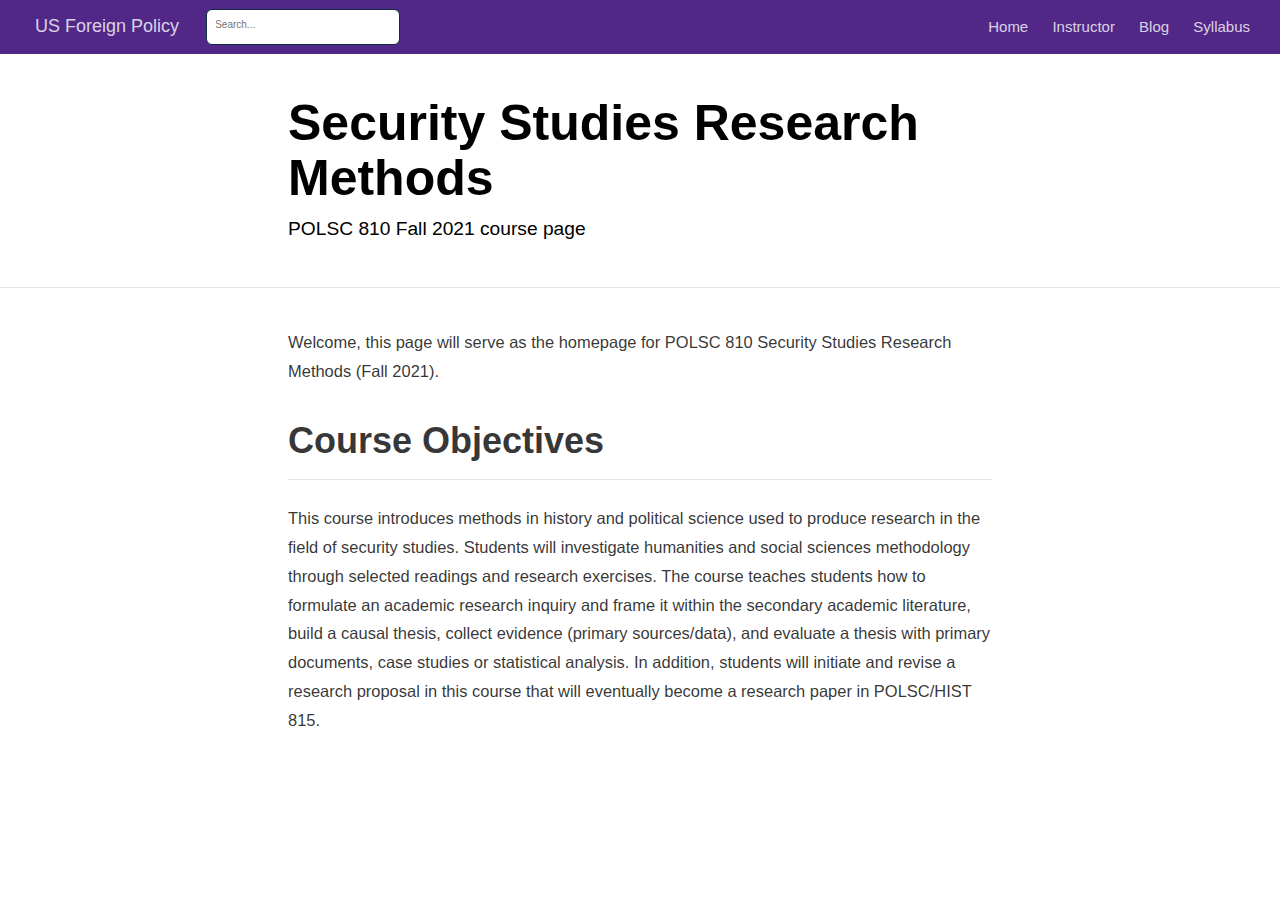
==== docs/index.html @ 8363572f "Initial commit" ====
<!DOCTYPE html>

<html xmlns="http://www.w3.org/1999/xhtml" lang="" xml:lang="">

<head>
  <meta charset="utf-8"/>
  <meta name="viewport" content="width=device-width, initial-scale=1"/>
  <meta http-equiv="X-UA-Compatible" content="IE=Edge,chrome=1"/>
  <meta name="generator" content="distill" />

  <style type="text/css">
  /* Hide doc at startup (prevent jankiness while JS renders/transforms) */
  body {
    visibility: hidden;
  }
  </style>

 <!--radix_placeholder_import_source-->
 <!--/radix_placeholder_import_source-->

<style type="text/css">code{white-space: pre;}</style>
<style type="text/css" data-origin="pandoc">
pre > code.sourceCode { white-space: pre; position: relative; }
pre > code.sourceCode > span { display: inline-block; line-height: 1.25; }
pre > code.sourceCode > span:empty { height: 1.2em; }
.sourceCode { overflow: visible; }
code.sourceCode > span { color: inherit; text-decoration: inherit; }
div.sourceCode { margin: 1em 0; }
pre.sourceCode { margin: 0; }
@media screen {
div.sourceCode { overflow: auto; }
}
@media print {
pre > code.sourceCode { white-space: pre-wrap; }
pre > code.sourceCode > span { text-indent: -5em; padding-left: 5em; }
}
pre.numberSource code
  { counter-reset: source-line 0; }
pre.numberSource code > span
  { position: relative; left: -4em; counter-increment: source-line; }
pre.numberSource code > span > a:first-child::before
  { content: counter(source-line);
    position: relative; left: -1em; text-align: right; vertical-align: baseline;
    border: none; display: inline-block;
    -webkit-touch-callout: none; -webkit-user-select: none;
    -khtml-user-select: none; -moz-user-select: none;
    -ms-user-select: none; user-select: none;
    padding: 0 4px; width: 4em;
    color: #aaaaaa;
  }
pre.numberSource { margin-left: 3em; border-left: 1px solid #aaaaaa;  padding-left: 4px; }
div.sourceCode
  {   }
@media screen {
pre > code.sourceCode > span > a:first-child::before { text-decoration: underline; }
}
code span.al { color: #ad0000; } /* Alert */
code span.an { color: #5e5e5e; } /* Annotation */
code span.at { color: #20794d; } /* Attribute */
code span.bn { color: #ad0000; } /* BaseN */
code span.bu { } /* BuiltIn */
code span.cf { color: #007ba5; } /* ControlFlow */
code span.ch { color: #20794d; } /* Char */
code span.cn { color: #8f5902; } /* Constant */
code span.co { color: #5e5e5e; } /* Comment */
code span.cv { color: #5e5e5e; font-style: italic; } /* CommentVar */
code span.do { color: #5e5e5e; font-style: italic; } /* Documentation */
code span.dt { color: #ad0000; } /* DataType */
code span.dv { color: #ad0000; } /* DecVal */
code span.er { color: #ad0000; } /* Error */
code span.ex { } /* Extension */
code span.fl { color: #ad0000; } /* Float */
code span.fu { color: #4758ab; } /* Function */
code span.im { } /* Import */
code span.in { color: #5e5e5e; } /* Information */
code span.kw { color: #007ba5; } /* Keyword */
code span.op { color: #5e5e5e; } /* Operator */
code span.ot { color: #007ba5; } /* Other */
code span.pp { color: #ad0000; } /* Preprocessor */
code span.sc { color: #20794d; } /* SpecialChar */
code span.ss { color: #20794d; } /* SpecialString */
code span.st { color: #20794d; } /* String */
code span.va { color: #111111; } /* Variable */
code span.vs { color: #20794d; } /* VerbatimString */
code span.wa { color: #5e5e5e; font-style: italic; } /* Warning */
</style>

  <!--radix_placeholder_meta_tags-->
  <title>US Foreign Policy: Security Studies Research Methods</title>

  <meta property="description" itemprop="description" content="POLSC 810 Fall 2021 course page"/>



  <!--  https://developers.facebook.com/docs/sharing/webmasters#markup -->
  <meta property="og:title" content="US Foreign Policy: Security Studies Research Methods"/>
  <meta property="og:type" content="article"/>
  <meta property="og:description" content="POLSC 810 Fall 2021 course page"/>
  <meta property="og:locale" content="en_US"/>
  <meta property="og:site_name" content="US Foreign Policy"/>

  <!--  https://dev.twitter.com/cards/types/summary -->
  <meta property="twitter:card" content="summary"/>
  <meta property="twitter:title" content="US Foreign Policy: Security Studies Research Methods"/>
  <meta property="twitter:description" content="POLSC 810 Fall 2021 course page"/>

  <!--/radix_placeholder_meta_tags-->
  <!--radix_placeholder_rmarkdown_metadata-->

  <script type="text/json" id="radix-rmarkdown-metadata">
  {"type":"list","attributes":{"names":{"type":"character","attributes":{},"value":["title","description","site"]}},"value":[{"type":"character","attributes":{},"value":["Security Studies Research Methods"]},{"type":"character","attributes":{},"value":["POLSC 810 Fall 2021 course page"]},{"type":"character","attributes":{},"value":["distill::distill_website"]}]}
  </script>
  <!--/radix_placeholder_rmarkdown_metadata-->
  <!--radix_placeholder_navigation_in_header-->
  <meta name="distill:offset" content=""/>

  <script type="application/javascript">

    window.headroom_prevent_pin = false;

    window.document.addEventListener("DOMContentLoaded", function (event) {

      // initialize headroom for banner
      var header = $('header').get(0);
      var headerHeight = header.offsetHeight;
      var headroom = new Headroom(header, {
        tolerance: 5,
        onPin : function() {
          if (window.headroom_prevent_pin) {
            window.headroom_prevent_pin = false;
            headroom.unpin();
          }
        }
      });
      headroom.init();
      if(window.location.hash)
        headroom.unpin();
      $(header).addClass('headroom--transition');

      // offset scroll location for banner on hash change
      // (see: https://github.com/WickyNilliams/headroom.js/issues/38)
      window.addEventListener("hashchange", function(event) {
        window.scrollTo(0, window.pageYOffset - (headerHeight + 25));
      });

      // responsive menu
      $('.distill-site-header').each(function(i, val) {
        var topnav = $(this);
        var toggle = topnav.find('.nav-toggle');
        toggle.on('click', function() {
          topnav.toggleClass('responsive');
        });
      });

      // nav dropdowns
      $('.nav-dropbtn').click(function(e) {
        $(this).next('.nav-dropdown-content').toggleClass('nav-dropdown-active');
        $(this).parent().siblings('.nav-dropdown')
           .children('.nav-dropdown-content').removeClass('nav-dropdown-active');
      });
      $("body").click(function(e){
        $('.nav-dropdown-content').removeClass('nav-dropdown-active');
      });
      $(".nav-dropdown").click(function(e){
        e.stopPropagation();
      });
    });
  </script>

  <style type="text/css">

  /* Theme (user-documented overrideables for nav appearance) */

  .distill-site-nav {
    color: rgba(255, 255, 255, 0.8);
    background-color: #0F2E3D;
    font-size: 15px;
    font-weight: 300;
  }

  .distill-site-nav a {
    color: inherit;
    text-decoration: none;
  }

  .distill-site-nav a:hover {
    color: white;
  }

  @media print {
    .distill-site-nav {
      display: none;
    }
  }

  .distill-site-header {

  }

  .distill-site-footer {

  }


  /* Site Header */

  .distill-site-header {
    width: 100%;
    box-sizing: border-box;
    z-index: 3;
  }

  .distill-site-header .nav-left {
    display: inline-block;
    margin-left: 8px;
  }

  @media screen and (max-width: 768px) {
    .distill-site-header .nav-left {
      margin-left: 0;
    }
  }


  .distill-site-header .nav-right {
    float: right;
    margin-right: 8px;
  }

  .distill-site-header a,
  .distill-site-header .title {
    display: inline-block;
    text-align: center;
    padding: 14px 10px 14px 10px;
  }

  .distill-site-header .title {
    font-size: 18px;
    min-width: 150px;
  }

  .distill-site-header .logo {
    padding: 0;
  }

  .distill-site-header .logo img {
    display: none;
    max-height: 20px;
    width: auto;
    margin-bottom: -4px;
  }

  .distill-site-header .nav-image img {
    max-height: 18px;
    width: auto;
    display: inline-block;
    margin-bottom: -3px;
  }



  @media screen and (min-width: 1000px) {
    .distill-site-header .logo img {
      display: inline-block;
    }
    .distill-site-header .nav-left {
      margin-left: 20px;
    }
    .distill-site-header .nav-right {
      margin-right: 20px;
    }
    .distill-site-header .title {
      padding-left: 12px;
    }
  }


  .distill-site-header .nav-toggle {
    display: none;
  }

  .nav-dropdown {
    display: inline-block;
    position: relative;
  }

  .nav-dropdown .nav-dropbtn {
    border: none;
    outline: none;
    color: rgba(255, 255, 255, 0.8);
    padding: 16px 10px;
    background-color: transparent;
    font-family: inherit;
    font-size: inherit;
    font-weight: inherit;
    margin: 0;
    margin-top: 1px;
    z-index: 2;
  }

  .nav-dropdown-content {
    display: none;
    position: absolute;
    background-color: white;
    min-width: 200px;
    border: 1px solid rgba(0,0,0,0.15);
    border-radius: 4px;
    box-shadow: 0px 8px 16px 0px rgba(0,0,0,0.1);
    z-index: 1;
    margin-top: 2px;
    white-space: nowrap;
    padding-top: 4px;
    padding-bottom: 4px;
  }

  .nav-dropdown-content hr {
    margin-top: 4px;
    margin-bottom: 4px;
    border: none;
    border-bottom: 1px solid rgba(0, 0, 0, 0.1);
  }

  .nav-dropdown-active {
    display: block;
  }

  .nav-dropdown-content a, .nav-dropdown-content .nav-dropdown-header {
    color: black;
    padding: 6px 24px;
    text-decoration: none;
    display: block;
    text-align: left;
  }

  .nav-dropdown-content .nav-dropdown-header {
    display: block;
    padding: 5px 24px;
    padding-bottom: 0;
    text-transform: uppercase;
    font-size: 14px;
    color: #999999;
    white-space: nowrap;
  }

  .nav-dropdown:hover .nav-dropbtn {
    color: white;
  }

  .nav-dropdown-content a:hover {
    background-color: #ddd;
    color: black;
  }

  .nav-right .nav-dropdown-content {
    margin-left: -45%;
    right: 0;
  }

  @media screen and (max-width: 768px) {
    .distill-site-header a, .distill-site-header .nav-dropdown  {display: none;}
    .distill-site-header a.nav-toggle {
      float: right;
      display: block;
    }
    .distill-site-header .title {
      margin-left: 0;
    }
    .distill-site-header .nav-right {
      margin-right: 0;
    }
    .distill-site-header {
      overflow: hidden;
    }
    .nav-right .nav-dropdown-content {
      margin-left: 0;
    }
  }


  @media screen and (max-width: 768px) {
    .distill-site-header.responsive {position: relative; min-height: 500px; }
    .distill-site-header.responsive a.nav-toggle {
      position: absolute;
      right: 0;
      top: 0;
    }
    .distill-site-header.responsive a,
    .distill-site-header.responsive .nav-dropdown {
      display: block;
      text-align: left;
    }
    .distill-site-header.responsive .nav-left,
    .distill-site-header.responsive .nav-right {
      width: 100%;
    }
    .distill-site-header.responsive .nav-dropdown {float: none;}
    .distill-site-header.responsive .nav-dropdown-content {position: relative;}
    .distill-site-header.responsive .nav-dropdown .nav-dropbtn {
      display: block;
      width: 100%;
      text-align: left;
    }
  }

  /* Site Footer */

  .distill-site-footer {
    width: 100%;
    overflow: hidden;
    box-sizing: border-box;
    z-index: 3;
    margin-top: 30px;
    padding-top: 30px;
    padding-bottom: 30px;
    text-align: center;
  }

  /* Headroom */

  d-title {
    padding-top: 6rem;
  }

  @media print {
    d-title {
      padding-top: 4rem;
    }
  }

  .headroom {
    z-index: 1000;
    position: fixed;
    top: 0;
    left: 0;
    right: 0;
  }

  .headroom--transition {
    transition: all .4s ease-in-out;
  }

  .headroom--unpinned {
    top: -100px;
  }

  .headroom--pinned {
    top: 0;
  }

  /* adjust viewport for navbar height */
  /* helps vertically center bootstrap (non-distill) content */
  .min-vh-100 {
    min-height: calc(100vh - 100px) !important;
  }

  </style>

  <script src="site_libs/jquery-1.11.3/jquery.min.js"></script>
  <link href="site_libs/font-awesome-5.1.0/css/all.css" rel="stylesheet"/>
  <link href="site_libs/font-awesome-5.1.0/css/v4-shims.css" rel="stylesheet"/>
  <script src="site_libs/headroom-0.9.4/headroom.min.js"></script>
  <script src="site_libs/autocomplete-0.37.1/autocomplete.min.js"></script>
  <script src="site_libs/fuse-6.4.1/fuse.min.js"></script>

  <script type="application/javascript">

  function getMeta(metaName) {
    var metas = document.getElementsByTagName('meta');
    for (let i = 0; i < metas.length; i++) {
      if (metas[i].getAttribute('name') === metaName) {
        return metas[i].getAttribute('content');
      }
    }
    return '';
  }

  function offsetURL(url) {
    var offset = getMeta('distill:offset');
    return offset ? offset + '/' + url : url;
  }

  function createFuseIndex() {

    // create fuse index
    var options = {
      keys: [
        { name: 'title', weight: 20 },
        { name: 'categories', weight: 15 },
        { name: 'description', weight: 10 },
        { name: 'contents', weight: 5 },
      ],
      ignoreLocation: true,
      threshold: 0
    };
    var fuse = new window.Fuse([], options);

    // fetch the main search.json
    return fetch(offsetURL('search.json'))
      .then(function(response) {
        if (response.status == 200) {
          return response.json().then(function(json) {
            // index main articles
            json.articles.forEach(function(article) {
              fuse.add(article);
            });
            // download collections and index their articles
            return Promise.all(json.collections.map(function(collection) {
              return fetch(offsetURL(collection)).then(function(response) {
                if (response.status === 200) {
                  return response.json().then(function(articles) {
                    articles.forEach(function(article) {
                      fuse.add(article);
                    });
                  })
                } else {
                  return Promise.reject(
                    new Error('Unexpected status from search index request: ' +
                              response.status)
                  );
                }
              });
            })).then(function() {
              return fuse;
            });
          });

        } else {
          return Promise.reject(
            new Error('Unexpected status from search index request: ' +
                        response.status)
          );
        }
      });
  }

  window.document.addEventListener("DOMContentLoaded", function (event) {

    // get search element (bail if we don't have one)
    var searchEl = window.document.getElementById('distill-search');
    if (!searchEl)
      return;

    createFuseIndex()
      .then(function(fuse) {

        // make search box visible
        searchEl.classList.remove('hidden');

        // initialize autocomplete
        var options = {
          autoselect: true,
          hint: false,
          minLength: 2,
        };
        window.autocomplete(searchEl, options, [{
          source: function(query, callback) {
            const searchOptions = {
              isCaseSensitive: false,
              shouldSort: true,
              minMatchCharLength: 2,
              limit: 10,
            };
            var results = fuse.search(query, searchOptions);
            callback(results
              .map(function(result) { return result.item; })
            );
          },
          templates: {
            suggestion: function(suggestion) {
              var img = suggestion.preview && Object.keys(suggestion.preview).length > 0
                ? `<img src="${offsetURL(suggestion.preview)}"</img>`
                : '';
              var html = `
                <div class="search-item">
                  <h3>${suggestion.title}</h3>
                  <div class="search-item-description">
                    ${suggestion.description || ''}
                  </div>
                  <div class="search-item-preview">
                    ${img}
                  </div>
                </div>
              `;
              return html;
            }
          }
        }]).on('autocomplete:selected', function(event, suggestion) {
          window.location.href = offsetURL(suggestion.path);
        });
        // remove inline display style on autocompleter (we want to
        // manage responsive display via css)
        $('.algolia-autocomplete').css("display", "");
      })
      .catch(function(error) {
        console.log(error);
      });

  });

  </script>

  <style type="text/css">

  .nav-search {
    font-size: x-small;
  }

  /* Algolioa Autocomplete */

  .algolia-autocomplete {
    display: inline-block;
    margin-left: 10px;
    vertical-align: sub;
    background-color: white;
    color: black;
    padding: 6px;
    padding-top: 8px;
    padding-bottom: 0;
    border-radius: 6px;
    border: 1px #0F2E3D solid;
    width: 180px;
  }


  @media screen and (max-width: 768px) {
    .distill-site-nav .algolia-autocomplete {
      display: none;
      visibility: hidden;
    }
    .distill-site-nav.responsive .algolia-autocomplete {
      display: inline-block;
      visibility: visible;
    }
    .distill-site-nav.responsive .algolia-autocomplete .aa-dropdown-menu {
      margin-left: 0;
      width: 400px;
      max-height: 400px;
    }
  }

  .algolia-autocomplete .aa-input, .algolia-autocomplete .aa-hint {
    width: 90%;
    outline: none;
    border: none;
  }

  .algolia-autocomplete .aa-hint {
    color: #999;
  }
  .algolia-autocomplete .aa-dropdown-menu {
    width: 550px;
    max-height: 70vh;
    overflow-x: visible;
    overflow-y: scroll;
    padding: 5px;
    margin-top: 3px;
    margin-left: -150px;
    background-color: #fff;
    border-radius: 5px;
    border: 1px solid #999;
    border-top: none;
  }

  .algolia-autocomplete .aa-dropdown-menu .aa-suggestion {
    cursor: pointer;
    padding: 5px 4px;
    border-bottom: 1px solid #eee;
  }

  .algolia-autocomplete .aa-dropdown-menu .aa-suggestion:last-of-type {
    border-bottom: none;
    margin-bottom: 2px;
  }

  .algolia-autocomplete .aa-dropdown-menu .aa-suggestion .search-item {
    overflow: hidden;
    font-size: 0.8em;
    line-height: 1.4em;
  }

  .algolia-autocomplete .aa-dropdown-menu .aa-suggestion .search-item h3 {
    font-size: 1rem;
    margin-block-start: 0;
    margin-block-end: 5px;
  }

  .algolia-autocomplete .aa-dropdown-menu .aa-suggestion .search-item-description {
    display: inline-block;
    overflow: hidden;
    height: 2.8em;
    width: 80%;
    margin-right: 4%;
  }

  .algolia-autocomplete .aa-dropdown-menu .aa-suggestion .search-item-preview {
    display: inline-block;
    width: 15%;
  }

  .algolia-autocomplete .aa-dropdown-menu .aa-suggestion .search-item-preview img {
    height: 3em;
    width: auto;
    display: none;
  }

  .algolia-autocomplete .aa-dropdown-menu .aa-suggestion .search-item-preview img[src] {
    display: initial;
  }

  .algolia-autocomplete .aa-dropdown-menu .aa-suggestion.aa-cursor {
    background-color: #eee;
  }
  .algolia-autocomplete .aa-dropdown-menu .aa-suggestion em {
    font-weight: bold;
    font-style: normal;
  }

  </style>


  <!--/radix_placeholder_navigation_in_header-->
  <!--radix_placeholder_distill-->

  <style type="text/css">

  body {
    background-color: white;
  }

  .pandoc-table {
    width: 100%;
  }

  .pandoc-table>caption {
    margin-bottom: 10px;
  }

  .pandoc-table th:not([align]) {
    text-align: left;
  }

  .pagedtable-footer {
    font-size: 15px;
  }

  d-byline .byline {
    grid-template-columns: 2fr 2fr;
  }

  d-byline .byline h3 {
    margin-block-start: 1.5em;
  }

  d-byline .byline .authors-affiliations h3 {
    margin-block-start: 0.5em;
  }

  .authors-affiliations .orcid-id {
    width: 16px;
    height:16px;
    margin-left: 4px;
    margin-right: 4px;
    vertical-align: middle;
    padding-bottom: 2px;
  }

  d-title .dt-tags {
    margin-top: 1em;
    grid-column: text;
  }

  .dt-tags .dt-tag {
    text-decoration: none;
    display: inline-block;
    color: rgba(0,0,0,0.6);
    padding: 0em 0.4em;
    margin-right: 0.5em;
    margin-bottom: 0.4em;
    font-size: 70%;
    border: 1px solid rgba(0,0,0,0.2);
    border-radius: 3px;
    text-transform: uppercase;
    font-weight: 500;
  }

  d-article table.gt_table td,
  d-article table.gt_table th {
    border-bottom: none;
  }

  .html-widget {
    margin-bottom: 2.0em;
  }

  .l-screen-inset {
    padding-right: 16px;
  }

  .l-screen .caption {
    margin-left: 10px;
  }

  .shaded {
    background: rgb(247, 247, 247);
    padding-top: 20px;
    padding-bottom: 20px;
    border-top: 1px solid rgba(0, 0, 0, 0.1);
    border-bottom: 1px solid rgba(0, 0, 0, 0.1);
  }

  .shaded .html-widget {
    margin-bottom: 0;
    border: 1px solid rgba(0, 0, 0, 0.1);
  }

  .shaded .shaded-content {
    background: white;
  }

  .text-output {
    margin-top: 0;
    line-height: 1.5em;
  }

  .hidden {
    display: none !important;
  }

  d-article {
    padding-top: 2.5rem;
    padding-bottom: 30px;
  }

  d-appendix {
    padding-top: 30px;
  }

  d-article>p>img {
    width: 100%;
  }

  d-article h2 {
    margin: 1rem 0 1.5rem 0;
  }

  d-article h3 {
    margin-top: 1.5rem;
  }

  d-article iframe {
    border: 1px solid rgba(0, 0, 0, 0.1);
    margin-bottom: 2.0em;
    width: 100%;
  }

  /* Tweak code blocks */

  d-article div.sourceCode code,
  d-article pre code {
    font-family: Consolas, Monaco, 'Andale Mono', 'Ubuntu Mono', monospace;
  }

  d-article pre,
  d-article div.sourceCode,
  d-article div.sourceCode pre {
    overflow: auto;
  }

  d-article div.sourceCode {
    background-color: white;
  }

  d-article div.sourceCode pre {
    padding-left: 10px;
    font-size: 12px;
    border-left: 2px solid rgba(0,0,0,0.1);
  }

  d-article pre {
    font-size: 12px;
    color: black;
    background: none;
    margin-top: 0;
    text-align: left;
    white-space: pre;
    word-spacing: normal;
    word-break: normal;
    word-wrap: normal;
    line-height: 1.5;

    -moz-tab-size: 4;
    -o-tab-size: 4;
    tab-size: 4;

    -webkit-hyphens: none;
    -moz-hyphens: none;
    -ms-hyphens: none;
    hyphens: none;
  }

  d-article pre a {
    border-bottom: none;
  }

  d-article pre a:hover {
    border-bottom: none;
    text-decoration: underline;
  }

  d-article details {
    grid-column: text;
    margin-bottom: 0.8em;
  }

  @media(min-width: 768px) {

  d-article pre,
  d-article div.sourceCode,
  d-article div.sourceCode pre {
    overflow: visible !important;
  }

  d-article div.sourceCode pre {
    padding-left: 18px;
    font-size: 14px;
  }

  d-article pre {
    font-size: 14px;
  }

  }

  figure img.external {
    background: white;
    border: 1px solid rgba(0, 0, 0, 0.1);
    box-shadow: 0 1px 8px rgba(0, 0, 0, 0.1);
    padding: 18px;
    box-sizing: border-box;
  }

  /* CSS for d-contents */

  .d-contents {
    grid-column: text;
    color: rgba(0,0,0,0.8);
    font-size: 0.9em;
    padding-bottom: 1em;
    margin-bottom: 1em;
    padding-bottom: 0.5em;
    margin-bottom: 1em;
    padding-left: 0.25em;
    justify-self: start;
  }

  @media(min-width: 1000px) {
    .d-contents.d-contents-float {
      height: 0;
      grid-column-start: 1;
      grid-column-end: 4;
      justify-self: center;
      padding-right: 3em;
      padding-left: 2em;
    }
  }

  .d-contents nav h3 {
    font-size: 18px;
    margin-top: 0;
    margin-bottom: 1em;
  }

  .d-contents li {
    list-style-type: none
  }

  .d-contents nav > ul {
    padding-left: 0;
  }

  .d-contents ul {
    padding-left: 1em
  }

  .d-contents nav ul li {
    margin-top: 0.6em;
    margin-bottom: 0.2em;
  }

  .d-contents nav a {
    font-size: 13px;
    border-bottom: none;
    text-decoration: none
    color: rgba(0, 0, 0, 0.8);
  }

  .d-contents nav a:hover {
    text-decoration: underline solid rgba(0, 0, 0, 0.6)
  }

  .d-contents nav > ul > li > a {
    font-weight: 600;
  }

  .d-contents nav > ul > li > ul {
    font-weight: inherit;
  }

  .d-contents nav > ul > li > ul > li {
    margin-top: 0.2em;
  }


  .d-contents nav ul {
    margin-top: 0;
    margin-bottom: 0.25em;
  }

  .d-article-with-toc h2:nth-child(2) {
    margin-top: 0;
  }


  /* Figure */

  .figure {
    position: relative;
    margin-bottom: 2.5em;
    margin-top: 1.5em;
  }

  .figure img {
    width: 100%;
  }

  .figure .caption {
    color: rgba(0, 0, 0, 0.6);
    font-size: 12px;
    line-height: 1.5em;
  }

  .figure img.external {
    background: white;
    border: 1px solid rgba(0, 0, 0, 0.1);
    box-shadow: 0 1px 8px rgba(0, 0, 0, 0.1);
    padding: 18px;
    box-sizing: border-box;
  }

  .figure .caption a {
    color: rgba(0, 0, 0, 0.6);
  }

  .figure .caption b,
  .figure .caption strong, {
    font-weight: 600;
    color: rgba(0, 0, 0, 1.0);
  }

  /* Citations */

  d-article .citation {
    color: inherit;
    cursor: inherit;
  }

  div.hanging-indent{
    margin-left: 1em; text-indent: -1em;
  }

  /* Citation hover box */

  .tippy-box[data-theme~=light-border] {
    background-color: rgba(250, 250, 250, 0.95);
  }

  .tippy-content > p {
    margin-bottom: 0;
    padding: 2px;
  }


  /* Tweak 1000px media break to show more text */

  @media(min-width: 1000px) {
    .base-grid,
    distill-header,
    d-title,
    d-abstract,
    d-article,
    d-appendix,
    distill-appendix,
    d-byline,
    d-footnote-list,
    d-citation-list,
    distill-footer {
      grid-template-columns: [screen-start] 1fr [page-start kicker-start] 80px [middle-start] 50px [text-start kicker-end] 65px 65px 65px 65px 65px 65px 65px 65px [text-end gutter-start] 65px [middle-end] 65px [page-end gutter-end] 1fr [screen-end];
      grid-column-gap: 16px;
    }

    .grid {
      grid-column-gap: 16px;
    }

    d-article {
      font-size: 1.06rem;
      line-height: 1.7em;
    }
    figure .caption, .figure .caption, figure figcaption {
      font-size: 13px;
    }
  }

  @media(min-width: 1180px) {
    .base-grid,
    distill-header,
    d-title,
    d-abstract,
    d-article,
    d-appendix,
    distill-appendix,
    d-byline,
    d-footnote-list,
    d-citation-list,
    distill-footer {
      grid-template-columns: [screen-start] 1fr [page-start kicker-start] 60px [middle-start] 60px [text-start kicker-end] 60px 60px 60px 60px 60px 60px 60px 60px [text-end gutter-start] 60px [middle-end] 60px [page-end gutter-end] 1fr [screen-end];
      grid-column-gap: 32px;
    }

    .grid {
      grid-column-gap: 32px;
    }
  }


  /* Get the citation styles for the appendix (not auto-injected on render since
     we do our own rendering of the citation appendix) */

  d-appendix .citation-appendix,
  .d-appendix .citation-appendix {
    font-size: 11px;
    line-height: 15px;
    border-left: 1px solid rgba(0, 0, 0, 0.1);
    padding-left: 18px;
    border: 1px solid rgba(0,0,0,0.1);
    background: rgba(0, 0, 0, 0.02);
    padding: 10px 18px;
    border-radius: 3px;
    color: rgba(150, 150, 150, 1);
    overflow: hidden;
    margin-top: -12px;
    white-space: pre-wrap;
    word-wrap: break-word;
  }

  /* Include appendix styles here so they can be overridden */

  d-appendix {
    contain: layout style;
    font-size: 0.8em;
    line-height: 1.7em;
    margin-top: 60px;
    margin-bottom: 0;
    border-top: 1px solid rgba(0, 0, 0, 0.1);
    color: rgba(0,0,0,0.5);
    padding-top: 60px;
    padding-bottom: 48px;
  }

  d-appendix h3 {
    grid-column: page-start / text-start;
    font-size: 15px;
    font-weight: 500;
    margin-top: 1em;
    margin-bottom: 0;
    color: rgba(0,0,0,0.65);
  }

  d-appendix h3 + * {
    margin-top: 1em;
  }

  d-appendix ol {
    padding: 0 0 0 15px;
  }

  @media (min-width: 768px) {
    d-appendix ol {
      padding: 0 0 0 30px;
      margin-left: -30px;
    }
  }

  d-appendix li {
    margin-bottom: 1em;
  }

  d-appendix a {
    color: rgba(0, 0, 0, 0.6);
  }

  d-appendix > * {
    grid-column: text;
  }

  d-appendix > d-footnote-list,
  d-appendix > d-citation-list,
  d-appendix > distill-appendix {
    grid-column: screen;
  }

  /* Include footnote styles here so they can be overridden */

  d-footnote-list {
    contain: layout style;
  }

  d-footnote-list > * {
    grid-column: text;
  }

  d-footnote-list a.footnote-backlink {
    color: rgba(0,0,0,0.3);
    padding-left: 0.5em;
  }



  /* Anchor.js */

  .anchorjs-link {
    /*transition: all .25s linear; */
    text-decoration: none;
    border-bottom: none;
  }
  *:hover > .anchorjs-link {
    margin-left: -1.125em !important;
    text-decoration: none;
    border-bottom: none;
  }

  /* Social footer */

  .social_footer {
    margin-top: 30px;
    margin-bottom: 0;
    color: rgba(0,0,0,0.67);
  }

  .disqus-comments {
    margin-right: 30px;
  }

  .disqus-comment-count {
    border-bottom: 1px solid rgba(0, 0, 0, 0.4);
    cursor: pointer;
  }

  #disqus_thread {
    margin-top: 30px;
  }

  .article-sharing a {
    border-bottom: none;
    margin-right: 8px;
  }

  .article-sharing a:hover {
    border-bottom: none;
  }

  .sidebar-section.subscribe {
    font-size: 12px;
    line-height: 1.6em;
  }

  .subscribe p {
    margin-bottom: 0.5em;
  }


  .article-footer .subscribe {
    font-size: 15px;
    margin-top: 45px;
  }


  .sidebar-section.custom {
    font-size: 12px;
    line-height: 1.6em;
  }

  .custom p {
    margin-bottom: 0.5em;
  }

  /* Styles for listing layout (hide title) */
  .layout-listing d-title, .layout-listing .d-title {
    display: none;
  }

  /* Styles for posts lists (not auto-injected) */


  .posts-with-sidebar {
    padding-left: 45px;
    padding-right: 45px;
  }

  .posts-list .description h2,
  .posts-list .description p {
    font-family: -apple-system, BlinkMacSystemFont, "Segoe UI", Roboto, Oxygen, Ubuntu, Cantarell, "Fira Sans", "Droid Sans", "Helvetica Neue", Arial, sans-serif;
  }

  .posts-list .description h2 {
    font-weight: 700;
    border-bottom: none;
    padding-bottom: 0;
  }

  .posts-list h2.post-tag {
    border-bottom: 1px solid rgba(0, 0, 0, 0.2);
    padding-bottom: 12px;
  }
  .posts-list {
    margin-top: 60px;
    margin-bottom: 24px;
  }

  .posts-list .post-preview {
    text-decoration: none;
    overflow: hidden;
    display: block;
    border-bottom: 1px solid rgba(0, 0, 0, 0.1);
    padding: 24px 0;
  }

  .post-preview-last {
    border-bottom: none !important;
  }

  .posts-list .posts-list-caption {
    grid-column: screen;
    font-weight: 400;
  }

  .posts-list .post-preview h2 {
    margin: 0 0 6px 0;
    line-height: 1.2em;
    font-style: normal;
    font-size: 24px;
  }

  .posts-list .post-preview p {
    margin: 0 0 12px 0;
    line-height: 1.4em;
    font-size: 16px;
  }

  .posts-list .post-preview .thumbnail {
    box-sizing: border-box;
    margin-bottom: 24px;
    position: relative;
    max-width: 500px;
  }
  .posts-list .post-preview img {
    width: 100%;
    display: block;
  }

  .posts-list .metadata {
    font-size: 12px;
    line-height: 1.4em;
    margin-bottom: 18px;
  }

  .posts-list .metadata > * {
    display: inline-block;
  }

  .posts-list .metadata .publishedDate {
    margin-right: 2em;
  }

  .posts-list .metadata .dt-authors {
    display: block;
    margin-top: 0.3em;
    margin-right: 2em;
  }

  .posts-list .dt-tags {
    display: block;
    line-height: 1em;
  }

  .posts-list .dt-tags .dt-tag {
    display: inline-block;
    color: rgba(0,0,0,0.6);
    padding: 0.3em 0.4em;
    margin-right: 0.2em;
    margin-bottom: 0.4em;
    font-size: 60%;
    border: 1px solid rgba(0,0,0,0.2);
    border-radius: 3px;
    text-transform: uppercase;
    font-weight: 500;
  }

  .posts-list img {
    opacity: 1;
  }

  .posts-list img[data-src] {
    opacity: 0;
  }

  .posts-more {
    clear: both;
  }


  .posts-sidebar {
    font-size: 16px;
  }

  .posts-sidebar h3 {
    font-size: 16px;
    margin-top: 0;
    margin-bottom: 0.5em;
    font-weight: 400;
    text-transform: uppercase;
  }

  .sidebar-section {
    margin-bottom: 30px;
  }

  .categories ul {
    list-style-type: none;
    margin: 0;
    padding: 0;
  }

  .categories li {
    color: rgba(0, 0, 0, 0.8);
    margin-bottom: 0;
  }

  .categories li>a {
    border-bottom: none;
  }

  .categories li>a:hover {
    border-bottom: 1px solid rgba(0, 0, 0, 0.4);
  }

  .categories .active {
    font-weight: 600;
  }

  .categories .category-count {
    color: rgba(0, 0, 0, 0.4);
  }


  @media(min-width: 768px) {
    .posts-list .post-preview h2 {
      font-size: 26px;
    }
    .posts-list .post-preview .thumbnail {
      float: right;
      width: 30%;
      margin-bottom: 0;
    }
    .posts-list .post-preview .description {
      float: left;
      width: 45%;
    }
    .posts-list .post-preview .metadata {
      float: left;
      width: 20%;
      margin-top: 8px;
    }
    .posts-list .post-preview p {
      margin: 0 0 12px 0;
      line-height: 1.5em;
      font-size: 16px;
    }
    .posts-with-sidebar .posts-list {
      float: left;
      width: 75%;
    }
    .posts-with-sidebar .posts-sidebar {
      float: right;
      width: 20%;
      margin-top: 60px;
      padding-top: 24px;
      padding-bottom: 24px;
    }
  }


  /* Improve display for browsers without grid (IE/Edge <= 15) */

  .downlevel {
    line-height: 1.6em;
    font-family: -apple-system, BlinkMacSystemFont, "Segoe UI", Roboto, Oxygen, Ubuntu, Cantarell, "Fira Sans", "Droid Sans", "Helvetica Neue", Arial, sans-serif;
    margin: 0;
  }

  .downlevel .d-title {
    padding-top: 6rem;
    padding-bottom: 1.5rem;
  }

  .downlevel .d-title h1 {
    font-size: 50px;
    font-weight: 700;
    line-height: 1.1em;
    margin: 0 0 0.5rem;
  }

  .downlevel .d-title p {
    font-weight: 300;
    font-size: 1.2rem;
    line-height: 1.55em;
    margin-top: 0;
  }

  .downlevel .d-byline {
    padding-top: 0.8em;
    padding-bottom: 0.8em;
    font-size: 0.8rem;
    line-height: 1.8em;
  }

  .downlevel .section-separator {
    border: none;
    border-top: 1px solid rgba(0, 0, 0, 0.1);
  }

  .downlevel .d-article {
    font-size: 1.06rem;
    line-height: 1.7em;
    padding-top: 1rem;
    padding-bottom: 2rem;
  }


  .downlevel .d-appendix {
    padding-left: 0;
    padding-right: 0;
    max-width: none;
    font-size: 0.8em;
    line-height: 1.7em;
    margin-bottom: 0;
    color: rgba(0,0,0,0.5);
    padding-top: 40px;
    padding-bottom: 48px;
  }

  .downlevel .footnotes ol {
    padding-left: 13px;
  }

  .downlevel .base-grid,
  .downlevel .distill-header,
  .downlevel .d-title,
  .downlevel .d-abstract,
  .downlevel .d-article,
  .downlevel .d-appendix,
  .downlevel .distill-appendix,
  .downlevel .d-byline,
  .downlevel .d-footnote-list,
  .downlevel .d-citation-list,
  .downlevel .distill-footer,
  .downlevel .appendix-bottom,
  .downlevel .posts-container {
    padding-left: 40px;
    padding-right: 40px;
  }

  @media(min-width: 768px) {
    .downlevel .base-grid,
    .downlevel .distill-header,
    .downlevel .d-title,
    .downlevel .d-abstract,
    .downlevel .d-article,
    .downlevel .d-appendix,
    .downlevel .distill-appendix,
    .downlevel .d-byline,
    .downlevel .d-footnote-list,
    .downlevel .d-citation-list,
    .downlevel .distill-footer,
    .downlevel .appendix-bottom,
    .downlevel .posts-container {
    padding-left: 150px;
    padding-right: 150px;
    max-width: 900px;
  }
  }

  .downlevel pre code {
    display: block;
    border-left: 2px solid rgba(0, 0, 0, .1);
    padding: 0 0 0 20px;
    font-size: 14px;
  }

  .downlevel code, .downlevel pre {
    color: black;
    background: none;
    font-family: Consolas, Monaco, 'Andale Mono', 'Ubuntu Mono', monospace;
    text-align: left;
    white-space: pre;
    word-spacing: normal;
    word-break: normal;
    word-wrap: normal;
    line-height: 1.5;

    -moz-tab-size: 4;
    -o-tab-size: 4;
    tab-size: 4;

    -webkit-hyphens: none;
    -moz-hyphens: none;
    -ms-hyphens: none;
    hyphens: none;
  }

  .downlevel .posts-list .post-preview {
    color: inherit;
  }



  </style>

  <script type="application/javascript">

  function is_downlevel_browser() {
    if (bowser.isUnsupportedBrowser({ msie: "12", msedge: "16"},
                                   window.navigator.userAgent)) {
      return true;
    } else {
      return window.load_distill_framework === undefined;
    }
  }

  // show body when load is complete
  function on_load_complete() {

    // add anchors
    if (window.anchors) {
      window.anchors.options.placement = 'left';
      window.anchors.add('d-article > h2, d-article > h3, d-article > h4, d-article > h5');
    }


    // set body to visible
    document.body.style.visibility = 'visible';

    // force redraw for leaflet widgets
    if (window.HTMLWidgets) {
      var maps = window.HTMLWidgets.findAll(".leaflet");
      $.each(maps, function(i, el) {
        var map = this.getMap();
        map.invalidateSize();
        map.eachLayer(function(layer) {
          if (layer instanceof L.TileLayer)
            layer.redraw();
        });
      });
    }

    // trigger 'shown' so htmlwidgets resize
    $('d-article').trigger('shown');
  }

  function init_distill() {

    init_common();

    // create front matter
    var front_matter = $('<d-front-matter></d-front-matter>');
    $('#distill-front-matter').wrap(front_matter);

    // create d-title
    $('.d-title').changeElementType('d-title');

    // create d-byline
    var byline = $('<d-byline></d-byline>');
    $('.d-byline').replaceWith(byline);

    // create d-article
    var article = $('<d-article></d-article>');
    $('.d-article').wrap(article).children().unwrap();

    // move posts container into article
    $('.posts-container').appendTo($('d-article'));

    // create d-appendix
    $('.d-appendix').changeElementType('d-appendix');

    // flag indicating that we have appendix items
    var appendix = $('.appendix-bottom').children('h3').length > 0;

    // replace footnotes with <d-footnote>
    $('.footnote-ref').each(function(i, val) {
      appendix = true;
      var href = $(this).attr('href');
      var id = href.replace('#', '');
      var fn = $('#' + id);
      var fn_p = $('#' + id + '>p');
      fn_p.find('.footnote-back').remove();
      var text = fn_p.html();
      var dtfn = $('<d-footnote></d-footnote>');
      dtfn.html(text);
      $(this).replaceWith(dtfn);
    });
    // remove footnotes
    $('.footnotes').remove();

    // move refs into #references-listing
    $('#references-listing').replaceWith($('#refs'));

    $('h1.appendix, h2.appendix').each(function(i, val) {
      $(this).changeElementType('h3');
    });
    $('h3.appendix').each(function(i, val) {
      var id = $(this).attr('id');
      $('.d-contents a[href="#' + id + '"]').parent().remove();
      appendix = true;
      $(this).nextUntil($('h1, h2, h3')).addBack().appendTo($('d-appendix'));
    });

    // show d-appendix if we have appendix content
    $("d-appendix").css('display', appendix ? 'grid' : 'none');

    // localize layout chunks to just output
    $('.layout-chunk').each(function(i, val) {

      // capture layout
      var layout = $(this).attr('data-layout');

      // apply layout to markdown level block elements
      var elements = $(this).children().not('details, div.sourceCode, pre, script');
      elements.each(function(i, el) {
        var layout_div = $('<div class="' + layout + '"></div>');
        if (layout_div.hasClass('shaded')) {
          var shaded_content = $('<div class="shaded-content"></div>');
          $(this).wrap(shaded_content);
          $(this).parent().wrap(layout_div);
        } else {
          $(this).wrap(layout_div);
        }
      });


      // unwrap the layout-chunk div
      $(this).children().unwrap();
    });

    // remove code block used to force  highlighting css
    $('.distill-force-highlighting-css').parent().remove();

    // remove empty line numbers inserted by pandoc when using a
    // custom syntax highlighting theme
    $('code.sourceCode a:empty').remove();

    // load distill framework
    load_distill_framework();

    // wait for window.distillRunlevel == 4 to do post processing
    function distill_post_process() {

      if (!window.distillRunlevel || window.distillRunlevel < 4)
        return;

      // hide author/affiliations entirely if we have no authors
      var front_matter = JSON.parse($("#distill-front-matter").html());
      var have_authors = front_matter.authors && front_matter.authors.length > 0;
      if (!have_authors)
        $('d-byline').addClass('hidden');

      // article with toc class
      $('.d-contents').parent().addClass('d-article-with-toc');

      // strip links that point to #
      $('.authors-affiliations').find('a[href="#"]').removeAttr('href');

      // add orcid ids
      $('.authors-affiliations').find('.author').each(function(i, el) {
        var orcid_id = front_matter.authors[i].orcidID;
        if (orcid_id) {
          var a = $('<a></a>');
          a.attr('href', 'https://orcid.org/' + orcid_id);
          var img = $('<img></img>');
          img.addClass('orcid-id');
          img.attr('alt', 'ORCID ID');
          img.attr('src','[data-uri]');
          a.append(img);
          $(this).append(a);
        }
      });

      // hide elements of author/affiliations grid that have no value
      function hide_byline_column(caption) {
        $('d-byline').find('h3:contains("' + caption + '")').parent().css('visibility', 'hidden');
      }

      // affiliations
      var have_affiliations = false;
      for (var i = 0; i<front_matter.authors.length; ++i) {
        var author = front_matter.authors[i];
        if (author.affiliation !== "&nbsp;") {
          have_affiliations = true;
          break;
        }
      }
      if (!have_affiliations)
        $('d-byline').find('h3:contains("Affiliations")').css('visibility', 'hidden');

      // published date
      if (!front_matter.publishedDate)
        hide_byline_column("Published");

      // document object identifier
      var doi = $('d-byline').find('h3:contains("DOI")');
      var doi_p = doi.next().empty();
      if (!front_matter.doi) {
        // if we have a citation and valid citationText then link to that
        if ($('#citation').length > 0 && front_matter.citationText) {
          doi.html('Citation');
          $('<a href="#citation"></a>')
            .text(front_matter.citationText)
            .appendTo(doi_p);
        } else {
          hide_byline_column("DOI");
        }
      } else {
        $('<a></a>')
           .attr('href', "https://doi.org/" + front_matter.doi)
           .html(front_matter.doi)
           .appendTo(doi_p);
      }

       // change plural form of authors/affiliations
      if (front_matter.authors.length === 1) {
        var grid = $('.authors-affiliations');
        grid.children('h3:contains("Authors")').text('Author');
        grid.children('h3:contains("Affiliations")').text('Affiliation');
      }

      // remove d-appendix and d-footnote-list local styles
      $('d-appendix > style:first-child').remove();
      $('d-footnote-list > style:first-child').remove();

      // move appendix-bottom entries to the bottom
      $('.appendix-bottom').appendTo('d-appendix').children().unwrap();
      $('.appendix-bottom').remove();

      // hoverable references
      $('span.citation[data-cites]').each(function() {
        var refHtml = $('#ref-' + $(this).attr('data-cites')).html();
        window.tippy(this, {
          allowHTML: true,
          content: refHtml,
          maxWidth: 500,
          interactive: true,
          interactiveBorder: 10,
          theme: 'light-border',
          placement: 'bottom-start'
        });
      });

      // clear polling timer
      clearInterval(tid);

      // show body now that everything is ready
      on_load_complete();
    }

    var tid = setInterval(distill_post_process, 50);
    distill_post_process();

  }

  function init_downlevel() {

    init_common();

     // insert hr after d-title
    $('.d-title').after($('<hr class="section-separator"/>'));

    // check if we have authors
    var front_matter = JSON.parse($("#distill-front-matter").html());
    var have_authors = front_matter.authors && front_matter.authors.length > 0;

    // manage byline/border
    if (!have_authors)
      $('.d-byline').remove();
    $('.d-byline').after($('<hr class="section-separator"/>'));
    $('.d-byline a').remove();

    // remove toc
    $('.d-contents').remove();

    // move appendix elements
    $('h1.appendix, h2.appendix').each(function(i, val) {
      $(this).changeElementType('h3');
    });
    $('h3.appendix').each(function(i, val) {
      $(this).nextUntil($('h1, h2, h3')).addBack().appendTo($('.d-appendix'));
    });


    // inject headers into references and footnotes
    var refs_header = $('<h3></h3>');
    refs_header.text('References');
    $('#refs').prepend(refs_header);

    var footnotes_header = $('<h3></h3');
    footnotes_header.text('Footnotes');
    $('.footnotes').children('hr').first().replaceWith(footnotes_header);

    // move appendix-bottom entries to the bottom
    $('.appendix-bottom').appendTo('.d-appendix').children().unwrap();
    $('.appendix-bottom').remove();

    // remove appendix if it's empty
    if ($('.d-appendix').children().length === 0)
      $('.d-appendix').remove();

    // prepend separator above appendix
    $('.d-appendix').before($('<hr class="section-separator" style="clear: both"/>'));

    // trim code
    $('pre>code').each(function(i, val) {
      $(this).html($.trim($(this).html()));
    });

    // move posts-container right before article
    $('.posts-container').insertBefore($('.d-article'));

    $('body').addClass('downlevel');

    on_load_complete();
  }


  function init_common() {

    // jquery plugin to change element types
    (function($) {
      $.fn.changeElementType = function(newType) {
        var attrs = {};

        $.each(this[0].attributes, function(idx, attr) {
          attrs[attr.nodeName] = attr.nodeValue;
        });

        this.replaceWith(function() {
          return $("<" + newType + "/>", attrs).append($(this).contents());
        });
      };
    })(jQuery);

    // prevent underline for linked images
    $('a > img').parent().css({'border-bottom' : 'none'});

    // mark non-body figures created by knitr chunks as 100% width
    $('.layout-chunk').each(function(i, val) {
      var figures = $(this).find('img, .html-widget');
      if ($(this).attr('data-layout') !== "l-body") {
        figures.css('width', '100%');
      } else {
        figures.css('max-width', '100%');
        figures.filter("[width]").each(function(i, val) {
          var fig = $(this);
          fig.css('width', fig.attr('width') + 'px');
        });

      }
    });

    // auto-append index.html to post-preview links in file: protocol
    // and in rstudio ide preview
    $('.post-preview').each(function(i, val) {
      if (window.location.protocol === "file:")
        $(this).attr('href', $(this).attr('href') + "index.html");
    });

    // get rid of index.html references in header
    if (window.location.protocol !== "file:") {
      $('.distill-site-header a[href]').each(function(i,val) {
        $(this).attr('href', $(this).attr('href').replace("index.html", "./"));
      });
    }

    // add class to pandoc style tables
    $('tr.header').parent('thead').parent('table').addClass('pandoc-table');
    $('.kable-table').children('table').addClass('pandoc-table');

    // add figcaption style to table captions
    $('caption').parent('table').addClass("figcaption");

    // initialize posts list
    if (window.init_posts_list)
      window.init_posts_list();

    // implmement disqus comment link
    $('.disqus-comment-count').click(function() {
      window.headroom_prevent_pin = true;
      $('#disqus_thread').toggleClass('hidden');
      if (!$('#disqus_thread').hasClass('hidden')) {
        var offset = $(this).offset();
        $(window).resize();
        $('html, body').animate({
          scrollTop: offset.top - 35
        });
      }
    });
  }

  document.addEventListener('DOMContentLoaded', function() {
    if (is_downlevel_browser())
      init_downlevel();
    else
      window.addEventListener('WebComponentsReady', init_distill);
  });

  </script>

  <style type="text/css">
  /* base variables */

  /* Edit the CSS properties in this file to create a custom
     Distill theme. Only edit values in the right column
     for each row; values shown are the CSS defaults.
     To return any property to the default,
     you may set its value to: unset
     All rows must end with a semi-colon.                      */

  /* Optional: embed custom fonts here with `@import`          */
  /* This must remain at the top of this file.                 */



  html {
    /*-- Main font sizes --*/
    --title-size:      50px;
    --body-size:       1.06rem;
    --code-size:       14px;
    --aside-size:      12px;
    --fig-cap-size:    13px;
    /*-- Main font colors --*/
    --title-color:     #000000;
    --header-color:    rgba(0, 0, 0, 0.8);
    --body-color:      rgba(0, 0, 0, 0.8);
    --aside-color:     rgba(0, 0, 0, 0.6);
    --fig-cap-color:   rgba(0, 0, 0, 0.6);
    /*-- Specify custom fonts ~~~ must be imported above   --*/
    --heading-font:    sans-serif;
    --mono-font:       monospace;
    --body-font:       sans-serif;
    --navbar-font:     sans-serif;  /* websites + blogs only */
  }

  /*-- ARTICLE METADATA --*/
  d-byline {
    --heading-size:    0.6rem;
    --heading-color:   rgba(0, 0, 0, 0.5);
    --body-size:       0.8rem;
    --body-color:      rgba(0, 0, 0, 0.8);
  }

  /*-- ARTICLE TABLE OF CONTENTS --*/
  .d-contents {
    --heading-size:    18px;
    --contents-size:   13px;
  }

  /*-- ARTICLE APPENDIX --*/
  d-appendix {
    --heading-size:    15px;
    --heading-color:   rgba(0, 0, 0, 0.65);
    --text-size:       0.8em;
    --text-color:      rgba(0, 0, 0, 0.5);
  }

  /*-- WEBSITE HEADER + FOOTER --*/
  /* These properties only apply to Distill sites and blogs  */

  .distill-site-header {
    --title-size:       18px;
    --text-color:       rgba(255, 255, 255, 0.8);
    --text-size:        15px;
    --hover-color:      white;
    --bkgd-color:       #0F2E3D;
  }

  .distill-site-footer {
    --text-color:       rgba(255, 255, 255, 0.8);
    --text-size:        15px;
    --hover-color:      white;
    --bkgd-color:       #0F2E3D;
  }

  /*-- Additional custom styles --*/
  /* Add any additional CSS rules below                      */
  </style>
  <style type="text/css">
  /* base variables */

  /* Edit the CSS properties in this file to create a custom
     Distill theme. Only edit values in the right column
     for each row; values shown are the CSS defaults.
     To return any property to the default,
     you may set its value to: unset
     All rows must end with a semi-colon.                      */

  /* Optional: embed custom fonts here with `@import`          */
  /* This must remain at the top of this file.                 */



  html {
    /*-- Main font sizes --*/
    --title-size:      50px;
    --body-size:       1.03rem;
    --code-size:       14px;
    --aside-size:      12px;
    --fig-cap-size:    13px;
    /*-- Main font colors --*/
    --title-color:     #000000;
    --header-color:    rgba(0, 0, 0, 0.8);
    --body-color:      rgba(0, 0, 0, 0.8);
    --aside-color:     rgba(0, 0, 0, 0.6);
    --fig-cap-color:   rgba(0, 0, 0, 0.6);
    /*-- Specify custom fonts ~~~ must be imported above   --*/
    --heading-font:    sans-serif;
    --mono-font:       monospace;
    --body-font:       sans-serif;
    --navbar-font:     sans-serif;  /* websites + blogs only */
  }

  /*-- ARTICLE METADATA --*/
  d-byline {
    --heading-size:    0.6rem;
    --heading-color:   rgba(0, 0, 0, 0.5);
    --body-size:       0.8rem;
    --body-color:      rgba(0, 0, 0, 0.8);
  }

  /*-- ARTICLE TABLE OF CONTENTS --*/
  .d-contents {
    --heading-size:    16px;
    --contents-size:   13px;
  }

  /*-- ARTICLE APPENDIX --*/
  d-appendix {
    --heading-size:    15px;
    --heading-color:   rgba(0, 0, 0, 0.65);
    --text-size:       0.8em;
    --text-color:      rgba(0, 0, 0, 0.5);
  }

  /*-- WEBSITE HEADER + FOOTER --*/
  /* These properties only apply to Distill sites and blogs  */

  .distill-site-header {
    --title-size:       18px;
    --font-weight:      900;
    --text-color:       rgba(255, 255, 255, 0.8);
    --text-size:        15px;
    --hover-color:      white;
    --bkgd-color:       #512888;
  }

  .distill-site-footer {
    --text-color:       rgba(255, 255, 255, 0.8);
    --text-size:        15px;
    --hover-color:      white;
    --bkgd-color:       #512888;
  }

  /*-- Additional custom styles --*/
  /* Add any additional CSS rules below                      */
  </style>
  <style type="text/css">
  /* base style */

  /* FONT FAMILIES */

  :root {
    --heading-default: -apple-system, BlinkMacSystemFont, "Segoe UI", Roboto, Oxygen, Ubuntu, Cantarell, "Fira Sans", "Droid Sans", "Helvetica Neue", Arial, sans-serif;
    --mono-default: Consolas, Monaco, 'Andale Mono', 'Ubuntu Mono', monospace;
    --body-default: -apple-system, BlinkMacSystemFont, "Segoe UI", Roboto, Oxygen, Ubuntu, Cantarell, "Fira Sans", "Droid Sans", "Helvetica Neue", Arial, sans-serif;
  }

  body,
  .posts-list .post-preview p,
  .posts-list .description p {
    font-family: var(--body-font), var(--body-default);
  }

  h1, h2, h3, h4, h5, h6,
  .posts-list .post-preview h2,
  .posts-list .description h2 {
    font-family: var(--heading-font), var(--heading-default);
  }

  d-article div.sourceCode code,
  d-article pre code {
    font-family: var(--mono-font), var(--mono-default);
  }


  /*-- TITLE --*/
  d-title h1,
  .posts-list > h1 {
    color: var(--title-color, black);
  }

  d-title h1 {
    font-size: var(--title-size, 50px);
  }

  /*-- HEADERS --*/
  d-article h1,
  d-article h2,
  d-article h3,
  d-article h4,
  d-article h5,
  d-article h6 {
    color: var(--header-color, rgba(0, 0, 0, 0.8));
  }

  /*-- BODY --*/
  d-article > p,  /* only text inside of <p> tags */
  d-article > ul, /* lists */
  d-article > ol {
    color: var(--body-color, rgba(0, 0, 0, 0.8));
    font-size: var(--body-size, 1.06rem);
  }


  /*-- CODE --*/
  d-article div.sourceCode code,
  d-article pre code {
    font-size: var(--code-size, 14px);
  }

  /*-- ASIDE --*/
  d-article aside {
    font-size: var(--aside-size, 12px);
    color: var(--aside-color, rgba(0, 0, 0, 0.6));
  }

  /*-- FIGURE CAPTIONS --*/
  figure .caption,
  figure figcaption,
  .figure .caption {
    font-size: var(--fig-cap-size, 13px);
    color: var(--fig-cap-color, rgba(0, 0, 0, 0.6));
  }

  /*-- METADATA --*/
  d-byline h3 {
    font-size: var(--heading-size, 0.6rem);
    color: var(--heading-color, rgba(0, 0, 0, 0.5));
  }

  d-byline {
    font-size: var(--body-size, 0.8rem);
    color: var(--body-color, rgba(0, 0, 0, 0.8));
  }

  d-byline a,
  d-article d-byline a {
    color: var(--body-color, rgba(0, 0, 0, 0.8));
  }

  /*-- TABLE OF CONTENTS --*/
  .d-contents nav h3 {
    font-size: var(--heading-size, 18px);
  }

  .d-contents nav a {
    font-size: var(--contents-size, 13px);
  }

  /*-- APPENDIX --*/
  d-appendix h3 {
    font-size: var(--heading-size, 15px);
    color: var(--heading-color, rgba(0, 0, 0, 0.65));
  }

  d-appendix {
    font-size: var(--text-size, 0.8em);
    color: var(--text-color, rgba(0, 0, 0, 0.5));
  }

  d-appendix d-footnote-list a.footnote-backlink {
    color: var(--text-color, rgba(0, 0, 0, 0.5));
  }

  /*-- WEBSITE HEADER + FOOTER --*/
  .distill-site-header .title {
    font-size: var(--title-size, 18px);
    font-family: var(--navbar-font), var(--heading-default);
  }

  .distill-site-header a,
  .nav-dropdown .nav-dropbtn {
    font-family: var(--navbar-font), var(--heading-default);
  }

  .nav-dropdown .nav-dropbtn {
    color: var(--text-color, rgba(255, 255, 255, 0.8));
    font-size: var(--text-size, 15px);
  }

  .distill-site-header a:hover,
  .nav-dropdown:hover .nav-dropbtn {
    color: var(--hover-color, white);
  }

  .distill-site-header {
    font-size: var(--text-size, 15px);
    color: var(--text-color, rgba(255, 255, 255, 0.8));
    background-color: var(--bkgd-color, #0F2E3D);
  }

  .distill-site-footer {
    font-size: var(--text-size, 15px);
    color: var(--text-color, rgba(255, 255, 255, 0.8));
    background-color: var(--bkgd-color, #0F2E3D);
  }

  .distill-site-footer a:hover {
    color: var(--hover-color, white);
  }</style>
  <!--/radix_placeholder_distill-->
  <script src="site_libs/header-attrs-2.10/header-attrs.js"></script>
  <script src="site_libs/popper-2.6.0/popper.min.js"></script>
  <link href="site_libs/tippy-6.2.7/tippy.css" rel="stylesheet" />
  <link href="site_libs/tippy-6.2.7/tippy-light-border.css" rel="stylesheet" />
  <script src="site_libs/tippy-6.2.7/tippy.umd.min.js"></script>
  <script src="site_libs/anchor-4.2.2/anchor.min.js"></script>
  <script src="site_libs/bowser-1.9.3/bowser.min.js"></script>
  <script src="site_libs/webcomponents-2.0.0/webcomponents.js"></script>
  <script src="site_libs/distill-2.2.21/template.v2.js"></script>
  <!--radix_placeholder_site_in_header-->
  <!--/radix_placeholder_site_in_header-->


</head>

<body>

<!--radix_placeholder_front_matter-->

<script id="distill-front-matter" type="text/json">
{"title":"Security Studies Research Methods","description":"POLSC 810 Fall 2021 course page","authors":[]}
</script>

<!--/radix_placeholder_front_matter-->
<!--radix_placeholder_navigation_before_body-->
<header class="header header--fixed" role="banner">
<nav class="distill-site-nav distill-site-header">
<div class="nav-left">
<a href="index.html" class="title">US Foreign Policy</a>
<input id="distill-search" class="nav-search hidden" type="text" placeholder="Search..."/>
</div>
<div class="nav-right">
<a href="index.html">Home</a>
<a href="about.html">Instructor</a>
<a href="gallery.html">Blog</a>
<a href="syllabus/810-syllabus-fall-2021.pdf">Syllabus</a>
<a href="javascript:void(0);" class="nav-toggle">&#9776;</a>
</div>
</nav>
</header>
<!--/radix_placeholder_navigation_before_body-->
<!--radix_placeholder_site_before_body-->
<!--/radix_placeholder_site_before_body-->

<div class="d-title">
<h1>Security Studies Research Methods</h1>
<!--radix_placeholder_categories-->
<!--/radix_placeholder_categories-->
<p>POLSC 810 Fall 2021 course page</p>
</div>


<div class="d-article">
<p>Welcome, this page will serve as the homepage for POLSC 810 Security Studies Research Methods (Fall 2021).</p>
<h2 id="course-objectives">Course Objectives</h2>
<p>This course introduces methods in history and political science used to produce research in the field of security studies. Students will investigate humanities and social sciences methodology through selected readings and research exercises. The course teaches students how to formulate an academic research inquiry and frame it within the secondary academic literature, build a causal thesis, collect evidence (primary sources/data), and evaluate a thesis with primary documents, case studies or statistical analysis. In addition, students will initiate and revise a research proposal in this course that will eventually become a research paper in POLSC/HIST 815.</p>
<div class="sourceCode" id="cb1"><pre class="sourceCode r distill-force-highlighting-css"><code class="sourceCode r"></code></pre></div>
<!--radix_placeholder_article_footer-->
<!--/radix_placeholder_article_footer-->
</div>

<div class="d-appendix">
</div>


<!--radix_placeholder_site_after_body-->
<!--/radix_placeholder_site_after_body-->
<!--radix_placeholder_appendices-->
<div class="appendix-bottom"></div>
<!--/radix_placeholder_appendices-->
<!--radix_placeholder_navigation_after_body-->
<!--/radix_placeholder_navigation_after_body-->

</body>

</html>
---- docs/site_libs/font-awesome-5.1.0/css/all.css ----
/*!
 * Font Awesome Free 5.1.0 by @fontawesome - https://fontawesome.com
 * License - https://fontawesome.com/license (Icons: CC BY 4.0, Fonts: SIL OFL 1.1, Code: MIT License)
 */
.fa,.fab,.fal,.far,.fas{-moz-osx-font-smoothing:grayscale;-webkit-font-smoothing:antialiased;display:inline-block;font-style:normal;font-variant:normal;text-rendering:auto;line-height:1}.fa-lg{font-size:1.33333em;line-height:.75em;vertical-align:-.0667em}.fa-xs{font-size:.75em}.fa-sm{font-size:.875em}.fa-1x{font-size:1em}.fa-2x{font-size:2em}.fa-3x{font-size:3em}.fa-4x{font-size:4em}.fa-5x{font-size:5em}.fa-6x{font-size:6em}.fa-7x{font-size:7em}.fa-8x{font-size:8em}.fa-9x{font-size:9em}.fa-10x{font-size:10em}.fa-fw{text-align:center;width:1.25em}.fa-ul{list-style-type:none;margin-left:2.5em;padding-left:0}.fa-ul>li{position:relative}.fa-li{left:-2em;position:absolute;text-align:center;width:2em;line-height:inherit}.fa-border{border:.08em solid #eee;border-radius:.1em;padding:.2em .25em .15em}.fa-pull-left{float:left}.fa-pull-right{float:right}.fa.fa-pull-left,.fab.fa-pull-left,.fal.fa-pull-left,.far.fa-pull-left,.fas.fa-pull-left{margin-right:.3em}.fa.fa-pull-right,.fab.fa-pull-right,.fal.fa-pull-right,.far.fa-pull-right,.fas.fa-pull-right{margin-left:.3em}.fa-spin{animation:a 2s infinite linear}.fa-pulse{animation:a 1s infinite steps(8)}@keyframes a{0%{transform:rotate(0deg)}to{transform:rotate(1turn)}}.fa-rotate-90{-ms-filter:"progid:DXImageTransform.Microsoft.BasicImage(rotation=1)";transform:rotate(90deg)}.fa-rotate-180{-ms-filter:"progid:DXImageTransform.Microsoft.BasicImage(rotation=2)";transform:rotate(180deg)}.fa-rotate-270{-ms-filter:"progid:DXImageTransform.Microsoft.BasicImage(rotation=3)";transform:rotate(270deg)}.fa-flip-horizontal{-ms-filter:"progid:DXImageTransform.Microsoft.BasicImage(rotation=0, mirror=1)";transform:scaleX(-1)}.fa-flip-vertical{transform:scaleY(-1)}.fa-flip-horizontal.fa-flip-vertical,.fa-flip-vertical{-ms-filter:"progid:DXImageTransform.Microsoft.BasicImage(rotation=2, mirror=1)"}.fa-flip-horizontal.fa-flip-vertical{transform:scale(-1)}:root .fa-flip-horizontal,:root .fa-flip-vertical,:root .fa-rotate-90,:root .fa-rotate-180,:root .fa-rotate-270{-webkit-filter:none;filter:none}.fa-stack{display:inline-block;height:2em;line-height:2em;position:relative;vertical-align:middle;width:2em}.fa-stack-1x,.fa-stack-2x{left:0;position:absolute;text-align:center;width:100%}.fa-stack-1x{line-height:inherit}.fa-stack-2x{font-size:2em}.fa-inverse{color:#fff}.fa-500px:before{content:"\f26e"}.fa-accessible-icon:before{content:"\f368"}.fa-accusoft:before{content:"\f369"}.fa-address-book:before{content:"\f2b9"}.fa-address-card:before{content:"\f2bb"}.fa-adjust:before{content:"\f042"}.fa-adn:before{content:"\f170"}.fa-adversal:before{content:"\f36a"}.fa-affiliatetheme:before{content:"\f36b"}.fa-algolia:before{content:"\f36c"}.fa-align-center:before{content:"\f037"}.fa-align-justify:before{content:"\f039"}.fa-align-left:before{content:"\f036"}.fa-align-right:before{content:"\f038"}.fa-allergies:before{content:"\f461"}.fa-amazon:before{content:"\f270"}.fa-amazon-pay:before{content:"\f42c"}.fa-ambulance:before{content:"\f0f9"}.fa-american-sign-language-interpreting:before{content:"\f2a3"}.fa-amilia:before{content:"\f36d"}.fa-anchor:before{content:"\f13d"}.fa-android:before{content:"\f17b"}.fa-angellist:before{content:"\f209"}.fa-angle-double-down:before{content:"\f103"}.fa-angle-double-left:before{content:"\f100"}.fa-angle-double-right:before{content:"\f101"}.fa-angle-double-up:before{content:"\f102"}.fa-angle-down:before{content:"\f107"}.fa-angle-left:before{content:"\f104"}.fa-angle-right:before{content:"\f105"}.fa-angle-up:before{content:"\f106"}.fa-angry:before{content:"\f556"}.fa-angrycreative:before{content:"\f36e"}.fa-angular:before{content:"\f420"}.fa-app-store:before{content:"\f36f"}.fa-app-store-ios:before{content:"\f370"}.fa-apper:before{content:"\f371"}.fa-apple:before{content:"\f179"}.fa-apple-pay:before{content:"\f415"}.fa-archive:before{content:"\f187"}.fa-archway:before{content:"\f557"}.fa-arrow-alt-circle-down:before{content:"\f358"}.fa-arrow-alt-circle-left:before{content:"\f359"}.fa-arrow-alt-circle-right:before{content:"\f35a"}.fa-arrow-alt-circle-up:before{content:"\f35b"}.fa-arrow-circle-down:before{content:"\f0ab"}.fa-arrow-circle-left:before{content:"\f0a8"}.fa-arrow-circle-right:before{content:"\f0a9"}.fa-arrow-circle-up:before{content:"\f0aa"}.fa-arrow-down:before{content:"\f063"}.fa-arrow-left:before{content:"\f060"}.fa-arrow-right:before{content:"\f061"}.fa-arrow-up:before{content:"\f062"}.fa-arrows-alt:before{content:"\f0b2"}.fa-arrows-alt-h:before{content:"\f337"}.fa-arrows-alt-v:before{content:"\f338"}.fa-assistive-listening-systems:before{content:"\f2a2"}.fa-asterisk:before{content:"\f069"}.fa-asymmetrik:before{content:"\f372"}.fa-at:before{content:"\f1fa"}.fa-atlas:before{content:"\f558"}.fa-audible:before{content:"\f373"}.fa-audio-description:before{content:"\f29e"}.fa-autoprefixer:before{content:"\f41c"}.fa-avianex:before{content:"\f374"}.fa-aviato:before{content:"\f421"}.fa-award:before{content:"\f559"}.fa-aws:before{content:"\f375"}.fa-backspace:before{content:"\f55a"}.fa-backward:before{content:"\f04a"}.fa-balance-scale:before{content:"\f24e"}.fa-ban:before{content:"\f05e"}.fa-band-aid:before{content:"\f462"}.fa-bandcamp:before{content:"\f2d5"}.fa-barcode:before{content:"\f02a"}.fa-bars:before{content:"\f0c9"}.fa-baseball-ball:before{content:"\f433"}.fa-basketball-ball:before{content:"\f434"}.fa-bath:before{content:"\f2cd"}.fa-battery-empty:before{content:"\f244"}.fa-battery-full:before{content:"\f240"}.fa-battery-half:before{content:"\f242"}.fa-battery-quarter:before{content:"\f243"}.fa-battery-three-quarters:before{content:"\f241"}.fa-bed:before{content:"\f236"}.fa-beer:before{content:"\f0fc"}.fa-behance:before{content:"\f1b4"}.fa-behance-square:before{content:"\f1b5"}.fa-bell:before{content:"\f0f3"}.fa-bell-slash:before{content:"\f1f6"}.fa-bezier-curve:before{content:"\f55b"}.fa-bicycle:before{content:"\f206"}.fa-bimobject:before{content:"\f378"}.fa-binoculars:before{content:"\f1e5"}.fa-birthday-cake:before{content:"\f1fd"}.fa-bitbucket:before{content:"\f171"}.fa-bitcoin:before{content:"\f379"}.fa-bity:before{content:"\f37a"}.fa-black-tie:before{content:"\f27e"}.fa-blackberry:before{content:"\f37b"}.fa-blender:before{content:"\f517"}.fa-blind:before{content:"\f29d"}.fa-blogger:before{content:"\f37c"}.fa-blogger-b:before{content:"\f37d"}.fa-bluetooth:before{content:"\f293"}.fa-bluetooth-b:before{content:"\f294"}.fa-bold:before{content:"\f032"}.fa-bolt:before{content:"\f0e7"}.fa-bomb:before{content:"\f1e2"}.fa-bong:before{content:"\f55c"}.fa-book:before{content:"\f02d"}.fa-book-open:before{content:"\f518"}.fa-bookmark:before{content:"\f02e"}.fa-bowling-ball:before{content:"\f436"}.fa-box:before{content:"\f466"}.fa-box-open:before{content:"\f49e"}.fa-boxes:before{content:"\f468"}.fa-braille:before{content:"\f2a1"}.fa-briefcase:before{content:"\f0b1"}.fa-briefcase-medical:before{content:"\f469"}.fa-broadcast-tower:before{content:"\f519"}.fa-broom:before{content:"\f51a"}.fa-brush:before{content:"\f55d"}.fa-btc:before{content:"\f15a"}.fa-bug:before{content:"\f188"}.fa-building:before{content:"\f1ad"}.fa-bullhorn:before{content:"\f0a1"}.fa-bullseye:before{content:"\f140"}.fa-burn:before{content:"\f46a"}.fa-buromobelexperte:before{content:"\f37f"}.fa-bus:before{content:"\f207"}.fa-bus-alt:before{content:"\f55e"}.fa-buysellads:before{content:"\f20d"}.fa-calculator:before{content:"\f1ec"}.fa-calendar:before{content:"\f133"}.fa-calendar-alt:before{content:"\f073"}.fa-calendar-check:before{content:"\f274"}.fa-calendar-minus:before{content:"\f272"}.fa-calendar-plus:before{content:"\f271"}.fa-calendar-times:before{content:"\f273"}.fa-camera:before{content:"\f030"}.fa-camera-retro:before{content:"\f083"}.fa-cannabis:before{content:"\f55f"}.fa-capsules:before{content:"\f46b"}.fa-car:before{content:"\f1b9"}.fa-caret-down:before{content:"\f0d7"}.fa-caret-left:before{content:"\f0d9"}.fa-caret-right:before{content:"\f0da"}.fa-caret-square-down:before{content:"\f150"}.fa-caret-square-left:before{content:"\f191"}.fa-caret-square-right:before{content:"\f152"}.fa-caret-square-up:before{content:"\f151"}.fa-caret-up:before{content:"\f0d8"}.fa-cart-arrow-down:before{content:"\f218"}.fa-cart-plus:before{content:"\f217"}.fa-cc-amazon-pay:before{content:"\f42d"}.fa-cc-amex:before{content:"\f1f3"}.fa-cc-apple-pay:before{content:"\f416"}.fa-cc-diners-club:before{content:"\f24c"}.fa-cc-discover:before{content:"\f1f2"}.fa-cc-jcb:before{content:"\f24b"}.fa-cc-mastercard:before{content:"\f1f1"}.fa-cc-paypal:before{content:"\f1f4"}.fa-cc-stripe:before{content:"\f1f5"}.fa-cc-visa:before{content:"\f1f0"}.fa-centercode:before{content:"\f380"}.fa-certificate:before{content:"\f0a3"}.fa-chalkboard:before{content:"\f51b"}.fa-chalkboard-teacher:before{content:"\f51c"}.fa-chart-area:before{content:"\f1fe"}.fa-chart-bar:before{content:"\f080"}.fa-chart-line:before{content:"\f201"}.fa-chart-pie:before{content:"\f200"}.fa-check:before{content:"\f00c"}.fa-check-circle:before{content:"\f058"}.fa-check-double:before{content:"\f560"}.fa-check-square:before{content:"\f14a"}.fa-chess:before{content:"\f439"}.fa-chess-bishop:before{content:"\f43a"}.fa-chess-board:before{content:"\f43c"}.fa-chess-king:before{content:"\f43f"}.fa-chess-knight:before{content:"\f441"}.fa-chess-pawn:before{content:"\f443"}.fa-chess-queen:before{content:"\f445"}.fa-chess-rook:before{content:"\f447"}.fa-chevron-circle-down:before{content:"\f13a"}.fa-chevron-circle-left:before{content:"\f137"}.fa-chevron-circle-right:before{content:"\f138"}.fa-chevron-circle-up:before{content:"\f139"}.fa-chevron-down:before{content:"\f078"}.fa-chevron-left:before{content:"\f053"}.fa-chevron-right:before{content:"\f054"}.fa-chevron-up:before{content:"\f077"}.fa-child:before{content:"\f1ae"}.fa-chrome:before{content:"\f268"}.fa-church:before{content:"\f51d"}.fa-circle:before{content:"\f111"}.fa-circle-notch:before{content:"\f1ce"}.fa-clipboard:before{content:"\f328"}.fa-clipboard-check:before{content:"\f46c"}.fa-clipboard-list:before{content:"\f46d"}.fa-clock:before{content:"\f017"}.fa-clone:before{content:"\f24d"}.fa-closed-captioning:before{content:"\f20a"}.fa-cloud:before{content:"\f0c2"}.fa-cloud-download-alt:before{content:"\f381"}.fa-cloud-upload-alt:before{content:"\f382"}.fa-cloudscale:before{content:"\f383"}.fa-cloudsmith:before{content:"\f384"}.fa-cloudversify:before{content:"\f385"}.fa-cocktail:before{content:"\f561"}.fa-code:before{content:"\f121"}.fa-code-branch:before{content:"\f126"}.fa-codepen:before{content:"\f1cb"}.fa-codiepie:before{content:"\f284"}.fa-coffee:before{content:"\f0f4"}.fa-cog:before{content:"\f013"}.fa-cogs:before{content:"\f085"}.fa-coins:before{content:"\f51e"}.fa-columns:before{content:"\f0db"}.fa-comment:before{content:"\f075"}.fa-comment-alt:before{content:"\f27a"}.fa-comment-dots:before{content:"\f4ad"}.fa-comment-slash:before{content:"\f4b3"}.fa-comments:before{content:"\f086"}.fa-compact-disc:before{content:"\f51f"}.fa-compass:before{content:"\f14e"}.fa-compress:before{content:"\f066"}.fa-concierge-bell:before{content:"\f562"}.fa-connectdevelop:before{content:"\f20e"}.fa-contao:before{content:"\f26d"}.fa-cookie:before{content:"\f563"}.fa-cookie-bite:before{content:"\f564"}.fa-copy:before{content:"\f0c5"}.fa-copyright:before{content:"\f1f9"}.fa-couch:before{content:"\f4b8"}.fa-cpanel:before{content:"\f388"}.fa-creative-commons:before{content:"\f25e"}.fa-creative-commons-by:before{content:"\f4e7"}.fa-creative-commons-nc:before{content:"\f4e8"}.fa-creative-commons-nc-eu:before{content:"\f4e9"}.fa-creative-commons-nc-jp:before{content:"\f4ea"}.fa-creative-commons-nd:before{content:"\f4eb"}.fa-creative-commons-pd:before{content:"\f4ec"}.fa-creative-commons-pd-alt:before{content:"\f4ed"}.fa-creative-commons-remix:before{content:"\f4ee"}.fa-creative-commons-sa:before{content:"\f4ef"}.fa-creative-commons-sampling:before{content:"\f4f0"}.fa-creative-commons-sampling-plus:before{content:"\f4f1"}.fa-creative-commons-share:before{content:"\f4f2"}.fa-credit-card:before{content:"\f09d"}.fa-crop:before{content:"\f125"}.fa-crop-alt:before{content:"\f565"}.fa-crosshairs:before{content:"\f05b"}.fa-crow:before{content:"\f520"}.fa-crown:before{content:"\f521"}.fa-css3:before{content:"\f13c"}.fa-css3-alt:before{content:"\f38b"}.fa-cube:before{content:"\f1b2"}.fa-cubes:before{content:"\f1b3"}.fa-cut:before{content:"\f0c4"}.fa-cuttlefish:before{content:"\f38c"}.fa-d-and-d:before{content:"\f38d"}.fa-dashcube:before{content:"\f210"}.fa-database:before{content:"\f1c0"}.fa-deaf:before{content:"\f2a4"}.fa-delicious:before{content:"\f1a5"}.fa-deploydog:before{content:"\f38e"}.fa-deskpro:before{content:"\f38f"}.fa-desktop:before{content:"\f108"}.fa-deviantart:before{content:"\f1bd"}.fa-diagnoses:before{content:"\f470"}.fa-dice:before{content:"\f522"}.fa-dice-five:before{content:"\f523"}.fa-dice-four:before{content:"\f524"}.fa-dice-one:before{content:"\f525"}.fa-dice-six:before{content:"\f526"}.fa-dice-three:before{content:"\f527"}.fa-dice-two:before{content:"\f528"}.fa-digg:before{content:"\f1a6"}.fa-digital-ocean:before{content:"\f391"}.fa-digital-tachograph:before{content:"\f566"}.fa-discord:before{content:"\f392"}.fa-discourse:before{content:"\f393"}.fa-divide:before{content:"\f529"}.fa-dizzy:before{content:"\f567"}.fa-dna:before{content:"\f471"}.fa-dochub:before{content:"\f394"}.fa-docker:before{content:"\f395"}.fa-dollar-sign:before{content:"\f155"}.fa-dolly:before{content:"\f472"}.fa-dolly-flatbed:before{content:"\f474"}.fa-donate:before{content:"\f4b9"}.fa-door-closed:before{content:"\f52a"}.fa-door-open:before{content:"\f52b"}.fa-dot-circle:before{content:"\f192"}.fa-dove:before{content:"\f4ba"}.fa-download:before{content:"\f019"}.fa-draft2digital:before{content:"\f396"}.fa-drafting-compass:before{content:"\f568"}.fa-dribbble:before{content:"\f17d"}.fa-dribbble-square:before{content:"\f397"}.fa-dropbox:before{content:"\f16b"}.fa-drum:before{content:"\f569"}.fa-drum-steelpan:before{content:"\f56a"}.fa-drupal:before{content:"\f1a9"}.fa-dumbbell:before{content:"\f44b"}.fa-dyalog:before{content:"\f399"}.fa-earlybirds:before{content:"\f39a"}.fa-ebay:before{content:"\f4f4"}.fa-edge:before{content:"\f282"}.fa-edit:before{content:"\f044"}.fa-eject:before{content:"\f052"}.fa-elementor:before{content:"\f430"}.fa-ellipsis-h:before{content:"\f141"}.fa-ellipsis-v:before{content:"\f142"}.fa-ember:before{content:"\f423"}.fa-empire:before{content:"\f1d1"}.fa-envelope:before{content:"\f0e0"}.fa-envelope-open:before{content:"\f2b6"}.fa-envelope-square:before{content:"\f199"}.fa-envira:before{content:"\f299"}.fa-equals:before{content:"\f52c"}.fa-eraser:before{content:"\f12d"}.fa-erlang:before{content:"\f39d"}.fa-ethereum:before{content:"\f42e"}.fa-etsy:before{content:"\f2d7"}.fa-euro-sign:before{content:"\f153"}.fa-exchange-alt:before{content:"\f362"}.fa-exclamation:before{content:"\f12a"}.fa-exclamation-circle:before{content:"\f06a"}.fa-exclamation-triangle:before{content:"\f071"}.fa-expand:before{content:"\f065"}.fa-expand-arrows-alt:before{content:"\f31e"}.fa-expeditedssl:before{content:"\f23e"}.fa-external-link-alt:before{content:"\f35d"}.fa-external-link-square-alt:before{content:"\f360"}.fa-eye:before{content:"\f06e"}.fa-eye-dropper:before{content:"\f1fb"}.fa-eye-slash:before{content:"\f070"}.fa-facebook:before{content:"\f09a"}.fa-facebook-f:before{content:"\f39e"}.fa-facebook-messenger:before{content:"\f39f"}.fa-facebook-square:before{content:"\f082"}.fa-fast-backward:before{content:"\f049"}.fa-fast-forward:before{content:"\f050"}.fa-fax:before{content:"\f1ac"}.fa-feather:before{content:"\f52d"}.fa-feather-alt:before{content:"\f56b"}.fa-female:before{content:"\f182"}.fa-fighter-jet:before{content:"\f0fb"}.fa-file:before{content:"\f15b"}.fa-file-alt:before{content:"\f15c"}.fa-file-archive:before{content:"\f1c6"}.fa-file-audio:before{content:"\f1c7"}.fa-file-code:before{content:"\f1c9"}.fa-file-contract:before{content:"\f56c"}.fa-file-download:before{content:"\f56d"}.fa-file-excel:before{content:"\f1c3"}.fa-file-export:before{content:"\f56e"}.fa-file-image:before{content:"\f1c5"}.fa-file-import:before{content:"\f56f"}.fa-file-invoice:before{content:"\f570"}.fa-file-invoice-dollar:before{content:"\f571"}.fa-file-medical:before{content:"\f477"}.fa-file-medical-alt:before{content:"\f478"}.fa-file-pdf:before{content:"\f1c1"}.fa-file-powerpoint:before{content:"\f1c4"}.fa-file-prescription:before{content:"\f572"}.fa-file-signature:before{content:"\f573"}.fa-file-upload:before{content:"\f574"}.fa-file-video:before{content:"\f1c8"}.fa-file-word:before{content:"\f1c2"}.fa-fill:before{content:"\f575"}.fa-fill-drip:before{content:"\f576"}.fa-film:before{content:"\f008"}.fa-filter:before{content:"\f0b0"}.fa-fingerprint:before{content:"\f577"}.fa-fire:before{content:"\f06d"}.fa-fire-extinguisher:before{content:"\f134"}.fa-firefox:before{content:"\f269"}.fa-first-aid:before{content:"\f479"}.fa-first-order:before{content:"\f2b0"}.fa-first-order-alt:before{content:"\f50a"}.fa-firstdraft:before{content:"\f3a1"}.fa-fish:before{content:"\f578"}.fa-flag:before{content:"\f024"}.fa-flag-checkered:before{content:"\f11e"}.fa-flask:before{content:"\f0c3"}.fa-flickr:before{content:"\f16e"}.fa-flipboard:before{content:"\f44d"}.fa-flushed:before{content:"\f579"}.fa-fly:before{content:"\f417"}.fa-folder:before{content:"\f07b"}.fa-folder-open:before{content:"\f07c"}.fa-font:before{content:"\f031"}.fa-font-awesome:before{content:"\f2b4"}.fa-font-awesome-alt:before{content:"\f35c"}.fa-font-awesome-flag:before{content:"\f425"}.fa-font-awesome-logo-full:before{content:"\f4e6"}.fa-fonticons:before{content:"\f280"}.fa-fonticons-fi:before{content:"\f3a2"}.fa-football-ball:before{content:"\f44e"}.fa-fort-awesome:before{content:"\f286"}.fa-fort-awesome-alt:before{content:"\f3a3"}.fa-forumbee:before{content:"\f211"}.fa-forward:before{content:"\f04e"}.fa-foursquare:before{content:"\f180"}.fa-free-code-camp:before{content:"\f2c5"}.fa-freebsd:before{content:"\f3a4"}.fa-frog:before{content:"\f52e"}.fa-frown:before{content:"\f119"}.fa-frown-open:before{content:"\f57a"}.fa-fulcrum:before{content:"\f50b"}.fa-futbol:before{content:"\f1e3"}.fa-galactic-republic:before{content:"\f50c"}.fa-galactic-senate:before{content:"\f50d"}.fa-gamepad:before{content:"\f11b"}.fa-gas-pump:before{content:"\f52f"}.fa-gavel:before{content:"\f0e3"}.fa-gem:before{content:"\f3a5"}.fa-genderless:before{content:"\f22d"}.fa-get-pocket:before{content:"\f265"}.fa-gg:before{content:"\f260"}.fa-gg-circle:before{content:"\f261"}.fa-gift:before{content:"\f06b"}.fa-git:before{content:"\f1d3"}.fa-git-square:before{content:"\f1d2"}.fa-github:before{content:"\f09b"}.fa-github-alt:before{content:"\f113"}.fa-github-square:before{content:"\f092"}.fa-gitkraken:before{content:"\f3a6"}.fa-gitlab:before{content:"\f296"}.fa-gitter:before{content:"\f426"}.fa-glass-martini:before{content:"\f000"}.fa-glass-martini-alt:before{content:"\f57b"}.fa-glasses:before{content:"\f530"}.fa-glide:before{content:"\f2a5"}.fa-glide-g:before{content:"\f2a6"}.fa-globe:before{content:"\f0ac"}.fa-globe-africa:before{content:"\f57c"}.fa-globe-americas:before{content:"\f57d"}.fa-globe-asia:before{content:"\f57e"}.fa-gofore:before{content:"\f3a7"}.fa-golf-ball:before{content:"\f450"}.fa-goodreads:before{content:"\f3a8"}.fa-goodreads-g:before{content:"\f3a9"}.fa-google:before{content:"\f1a0"}.fa-google-drive:before{content:"\f3aa"}.fa-google-play:before{content:"\f3ab"}.fa-google-plus:before{content:"\f2b3"}.fa-google-plus-g:before{content:"\f0d5"}.fa-google-plus-square:before{content:"\f0d4"}.fa-google-wallet:before{content:"\f1ee"}.fa-graduation-cap:before{content:"\f19d"}.fa-gratipay:before{content:"\f184"}.fa-grav:before{content:"\f2d6"}.fa-greater-than:before{content:"\f531"}.fa-greater-than-equal:before{content:"\f532"}.fa-grimace:before{content:"\f57f"}.fa-grin:before{content:"\f580"}.fa-grin-alt:before{content:"\f581"}.fa-grin-beam:before{content:"\f582"}.fa-grin-beam-sweat:before{content:"\f583"}.fa-grin-hearts:before{content:"\f584"}.fa-grin-squint:before{content:"\f585"}.fa-grin-squint-tears:before{content:"\f586"}.fa-grin-stars:before{content:"\f587"}.fa-grin-tears:before{content:"\f588"}.fa-grin-tongue:before{content:"\f589"}.fa-grin-tongue-squint:before{content:"\f58a"}.fa-grin-tongue-wink:before{content:"\f58b"}.fa-grin-wink:before{content:"\f58c"}.fa-grip-horizontal:before{content:"\f58d"}.fa-grip-vertical:before{content:"\f58e"}.fa-gripfire:before{content:"\f3ac"}.fa-grunt:before{content:"\f3ad"}.fa-gulp:before{content:"\f3ae"}.fa-h-square:before{content:"\f0fd"}.fa-hacker-news:before{content:"\f1d4"}.fa-hacker-news-square:before{content:"\f3af"}.fa-hand-holding:before{content:"\f4bd"}.fa-hand-holding-heart:before{content:"\f4be"}.fa-hand-holding-usd:before{content:"\f4c0"}.fa-hand-lizard:before{content:"\f258"}.fa-hand-paper:before{content:"\f256"}.fa-hand-peace:before{content:"\f25b"}.fa-hand-point-down:before{content:"\f0a7"}.fa-hand-point-left:before{content:"\f0a5"}.fa-hand-point-right:before{content:"\f0a4"}.fa-hand-point-up:before{content:"\f0a6"}.fa-hand-pointer:before{content:"\f25a"}.fa-hand-rock:before{content:"\f255"}.fa-hand-scissors:before{content:"\f257"}.fa-hand-spock:before{content:"\f259"}.fa-hands:before{content:"\f4c2"}.fa-hands-helping:before{content:"\f4c4"}.fa-handshake:before{content:"\f2b5"}.fa-hashtag:before{content:"\f292"}.fa-hdd:before{content:"\f0a0"}.fa-heading:before{content:"\f1dc"}.fa-headphones:before{content:"\f025"}.fa-headphones-alt:before{content:"\f58f"}.fa-headset:before{content:"\f590"}.fa-heart:before{content:"\f004"}.fa-heartbeat:before{content:"\f21e"}.fa-helicopter:before{content:"\f533"}.fa-highlighter:before{content:"\f591"}.fa-hips:before{content:"\f452"}.fa-hire-a-helper:before{content:"\f3b0"}.fa-history:before{content:"\f1da"}.fa-hockey-puck:before{content:"\f453"}.fa-home:before{content:"\f015"}.fa-hooli:before{content:"\f427"}.fa-hornbill:before{content:"\f592"}.fa-hospital:before{content:"\f0f8"}.fa-hospital-alt:before{content:"\f47d"}.fa-hospital-symbol:before{content:"\f47e"}.fa-hot-tub:before{content:"\f593"}.fa-hotel:before{content:"\f594"}.fa-hotjar:before{content:"\f3b1"}.fa-hourglass:before{content:"\f254"}.fa-hourglass-end:before{content:"\f253"}.fa-hourglass-half:before{content:"\f252"}.fa-hourglass-start:before{content:"\f251"}.fa-houzz:before{content:"\f27c"}.fa-html5:before{content:"\f13b"}.fa-hubspot:before{content:"\f3b2"}.fa-i-cursor:before{content:"\f246"}.fa-id-badge:before{content:"\f2c1"}.fa-id-card:before{content:"\f2c2"}.fa-id-card-alt:before{content:"\f47f"}.fa-image:before{content:"\f03e"}.fa-images:before{content:"\f302"}.fa-imdb:before{content:"\f2d8"}.fa-inbox:before{content:"\f01c"}.fa-indent:before{content:"\f03c"}.fa-industry:before{content:"\f275"}.fa-infinity:before{content:"\f534"}.fa-info:before{content:"\f129"}.fa-info-circle:before{content:"\f05a"}.fa-instagram:before{content:"\f16d"}.fa-internet-explorer:before{content:"\f26b"}.fa-ioxhost:before{content:"\f208"}.fa-italic:before{content:"\f033"}.fa-itunes:before{content:"\f3b4"}.fa-itunes-note:before{content:"\f3b5"}.fa-java:before{content:"\f4e4"}.fa-jedi-order:before{content:"\f50e"}.fa-jenkins:before{content:"\f3b6"}.fa-joget:before{content:"\f3b7"}.fa-joint:before{content:"\f595"}.fa-joomla:before{content:"\f1aa"}.fa-js:before{content:"\f3b8"}.fa-js-square:before{content:"\f3b9"}.fa-jsfiddle:before{content:"\f1cc"}.fa-key:before{content:"\f084"}.fa-keybase:before{content:"\f4f5"}.fa-keyboard:before{content:"\f11c"}.fa-keycdn:before{content:"\f3ba"}.fa-kickstarter:before{content:"\f3bb"}.fa-kickstarter-k:before{content:"\f3bc"}.fa-kiss:before{content:"\f596"}.fa-kiss-beam:before{content:"\f597"}.fa-kiss-wink-heart:before{content:"\f598"}.fa-kiwi-bird:before{content:"\f535"}.fa-korvue:before{content:"\f42f"}.fa-language:before{content:"\f1ab"}.fa-laptop:before{content:"\f109"}.fa-laravel:before{content:"\f3bd"}.fa-lastfm:before{content:"\f202"}.fa-lastfm-square:before{content:"\f203"}.fa-laugh:before{content:"\f599"}.fa-laugh-beam:before{content:"\f59a"}.fa-laugh-squint:before{content:"\f59b"}.fa-laugh-wink:before{content:"\f59c"}.fa-leaf:before{content:"\f06c"}.fa-leanpub:before{content:"\f212"}.fa-lemon:before{content:"\f094"}.fa-less:before{content:"\f41d"}.fa-less-than:before{content:"\f536"}.fa-less-than-equal:before{content:"\f537"}.fa-level-down-alt:before{content:"\f3be"}.fa-level-up-alt:before{content:"\f3bf"}.fa-life-ring:before{content:"\f1cd"}.fa-lightbulb:before{content:"\f0eb"}.fa-line:before{content:"\f3c0"}.fa-link:before{content:"\f0c1"}.fa-linkedin:before{content:"\f08c"}.fa-linkedin-in:before{content:"\f0e1"}.fa-linode:before{content:"\f2b8"}.fa-linux:before{content:"\f17c"}.fa-lira-sign:before{content:"\f195"}.fa-list:before{content:"\f03a"}.fa-list-alt:before{content:"\f022"}.fa-list-ol:before{content:"\f0cb"}.fa-list-ul:before{content:"\f0ca"}.fa-location-arrow:before{content:"\f124"}.fa-lock:before{content:"\f023"}.fa-lock-open:before{content:"\f3c1"}.fa-long-arrow-alt-down:before{content:"\f309"}.fa-long-arrow-alt-left:before{content:"\f30a"}.fa-long-arrow-alt-right:before{content:"\f30b"}.fa-long-arrow-alt-up:before{content:"\f30c"}.fa-low-vision:before{content:"\f2a8"}.fa-luggage-cart:before{content:"\f59d"}.fa-lyft:before{content:"\f3c3"}.fa-magento:before{content:"\f3c4"}.fa-magic:before{content:"\f0d0"}.fa-magnet:before{content:"\f076"}.fa-mailchimp:before{content:"\f59e"}.fa-male:before{content:"\f183"}.fa-mandalorian:before{content:"\f50f"}.fa-map:before{content:"\f279"}.fa-map-marked:before{content:"\f59f"}.fa-map-marked-alt:before{content:"\f5a0"}.fa-map-marker:before{content:"\f041"}.fa-map-marker-alt:before{content:"\f3c5"}.fa-map-pin:before{content:"\f276"}.fa-map-signs:before{content:"\f277"}.fa-marker:before{content:"\f5a1"}.fa-mars:before{content:"\f222"}.fa-mars-double:before{content:"\f227"}.fa-mars-stroke:before{content:"\f229"}.fa-mars-stroke-h:before{content:"\f22b"}.fa-mars-stroke-v:before{content:"\f22a"}.fa-mastodon:before{content:"\f4f6"}.fa-maxcdn:before{content:"\f136"}.fa-medal:before{content:"\f5a2"}.fa-medapps:before{content:"\f3c6"}.fa-medium:before{content:"\f23a"}.fa-medium-m:before{content:"\f3c7"}.fa-medkit:before{content:"\f0fa"}.fa-medrt:before{content:"\f3c8"}.fa-meetup:before{content:"\f2e0"}.fa-megaport:before{content:"\f5a3"}.fa-meh:before{content:"\f11a"}.fa-meh-blank:before{content:"\f5a4"}.fa-meh-rolling-eyes:before{content:"\f5a5"}.fa-memory:before{content:"\f538"}.fa-mercury:before{content:"\f223"}.fa-microchip:before{content:"\f2db"}.fa-microphone:before{content:"\f130"}.fa-microphone-alt:before{content:"\f3c9"}.fa-microphone-alt-slash:before{content:"\f539"}.fa-microphone-slash:before{content:"\f131"}.fa-microsoft:before{content:"\f3ca"}.fa-minus:before{content:"\f068"}.fa-minus-circle:before{content:"\f056"}.fa-minus-square:before{content:"\f146"}.fa-mix:before{content:"\f3cb"}.fa-mixcloud:before{content:"\f289"}.fa-mizuni:before{content:"\f3cc"}.fa-mobile:before{content:"\f10b"}.fa-mobile-alt:before{content:"\f3cd"}.fa-modx:before{content:"\f285"}.fa-monero:before{content:"\f3d0"}.fa-money-bill:before{content:"\f0d6"}.fa-money-bill-alt:before{content:"\f3d1"}.fa-money-bill-wave:before{content:"\f53a"}.fa-money-bill-wave-alt:before{content:"\f53b"}.fa-money-check:before{content:"\f53c"}.fa-money-check-alt:before{content:"\f53d"}.fa-monument:before{content:"\f5a6"}.fa-moon:before{content:"\f186"}.fa-mortar-pestle:before{content:"\f5a7"}.fa-motorcycle:before{content:"\f21c"}.fa-mouse-pointer:before{content:"\f245"}.fa-music:before{content:"\f001"}.fa-napster:before{content:"\f3d2"}.fa-neuter:before{content:"\f22c"}.fa-newspaper:before{content:"\f1ea"}.fa-nimblr:before{content:"\f5a8"}.fa-nintendo-switch:before{content:"\f418"}.fa-node:before{content:"\f419"}.fa-node-js:before{content:"\f3d3"}.fa-not-equal:before{content:"\f53e"}.fa-notes-medical:before{content:"\f481"}.fa-npm:before{content:"\f3d4"}.fa-ns8:before{content:"\f3d5"}.fa-nutritionix:before{content:"\f3d6"}.fa-object-group:before{content:"\f247"}.fa-object-ungroup:before{content:"\f248"}.fa-odnoklassniki:before{content:"\f263"}.fa-odnoklassniki-square:before{content:"\f264"}.fa-old-republic:before{content:"\f510"}.fa-opencart:before{content:"\f23d"}.fa-openid:before{content:"\f19b"}.fa-opera:before{content:"\f26a"}.fa-optin-monster:before{content:"\f23c"}.fa-osi:before{content:"\f41a"}.fa-outdent:before{content:"\f03b"}.fa-page4:before{content:"\f3d7"}.fa-pagelines:before{content:"\f18c"}.fa-paint-brush:before{content:"\f1fc"}.fa-paint-roller:before{content:"\f5aa"}.fa-palette:before{content:"\f53f"}.fa-palfed:before{content:"\f3d8"}.fa-pallet:before{content:"\f482"}.fa-paper-plane:before{content:"\f1d8"}.fa-paperclip:before{content:"\f0c6"}.fa-parachute-box:before{content:"\f4cd"}.fa-paragraph:before{content:"\f1dd"}.fa-parking:before{content:"\f540"}.fa-passport:before{content:"\f5ab"}.fa-paste:before{content:"\f0ea"}.fa-patreon:before{content:"\f3d9"}.fa-pause:before{content:"\f04c"}.fa-pause-circle:before{content:"\f28b"}.fa-paw:before{content:"\f1b0"}.fa-paypal:before{content:"\f1ed"}.fa-pen:before{content:"\f304"}.fa-pen-alt:before{content:"\f305"}.fa-pen-fancy:before{content:"\f5ac"}.fa-pen-nib:before{content:"\f5ad"}.fa-pen-square:before{content:"\f14b"}.fa-pencil-alt:before{content:"\f303"}.fa-pencil-ruler:before{content:"\f5ae"}.fa-people-carry:before{content:"\f4ce"}.fa-percent:before{content:"\f295"}.fa-percentage:before{content:"\f541"}.fa-periscope:before{content:"\f3da"}.fa-phabricator:before{content:"\f3db"}.fa-phoenix-framework:before{content:"\f3dc"}.fa-phoenix-squadron:before{content:"\f511"}.fa-phone:before{content:"\f095"}.fa-phone-slash:before{content:"\f3dd"}.fa-phone-square:before{content:"\f098"}.fa-phone-volume:before{content:"\f2a0"}.fa-php:before{content:"\f457"}.fa-pied-piper:before{content:"\f2ae"}.fa-pied-piper-alt:before{content:"\f1a8"}.fa-pied-piper-hat:before{content:"\f4e5"}.fa-pied-piper-pp:before{content:"\f1a7"}.fa-piggy-bank:before{content:"\f4d3"}.fa-pills:before{content:"\f484"}.fa-pinterest:before{content:"\f0d2"}.fa-pinterest-p:before{content:"\f231"}.fa-pinterest-square:before{content:"\f0d3"}.fa-plane:before{content:"\f072"}.fa-plane-arrival:before{content:"\f5af"}.fa-plane-departure:before{content:"\f5b0"}.fa-play:before{content:"\f04b"}.fa-play-circle:before{content:"\f144"}.fa-playstation:before{content:"\f3df"}.fa-plug:before{content:"\f1e6"}.fa-plus:before{content:"\f067"}.fa-plus-circle:before{content:"\f055"}.fa-plus-square:before{content:"\f0fe"}.fa-podcast:before{content:"\f2ce"}.fa-poo:before{content:"\f2fe"}.fa-portrait:before{content:"\f3e0"}.fa-pound-sign:before{content:"\f154"}.fa-power-off:before{content:"\f011"}.fa-prescription:before{content:"\f5b1"}.fa-prescription-bottle:before{content:"\f485"}.fa-prescription-bottle-alt:before{content:"\f486"}.fa-print:before{content:"\f02f"}.fa-procedures:before{content:"\f487"}.fa-product-hunt:before{content:"\f288"}.fa-project-diagram:before{content:"\f542"}.fa-pushed:before{content:"\f3e1"}.fa-puzzle-piece:before{content:"\f12e"}.fa-python:before{content:"\f3e2"}.fa-qq:before{content:"\f1d6"}.fa-qrcode:before{content:"\f029"}.fa-question:before{content:"\f128"}.fa-question-circle:before{content:"\f059"}.fa-quidditch:before{content:"\f458"}.fa-quinscape:before{content:"\f459"}.fa-quora:before{content:"\f2c4"}.fa-quote-left:before{content:"\f10d"}.fa-quote-right:before{content:"\f10e"}.fa-r-project:before{content:"\f4f7"}.fa-random:before{content:"\f074"}.fa-ravelry:before{content:"\f2d9"}.fa-react:before{content:"\f41b"}.fa-readme:before{content:"\f4d5"}.fa-rebel:before{content:"\f1d0"}.fa-receipt:before{content:"\f543"}.fa-recycle:before{content:"\f1b8"}.fa-red-river:before{content:"\f3e3"}.fa-reddit:before{content:"\f1a1"}.fa-reddit-alien:before{content:"\f281"}.fa-reddit-square:before{content:"\f1a2"}.fa-redo:before{content:"\f01e"}.fa-redo-alt:before{content:"\f2f9"}.fa-registered:before{content:"\f25d"}.fa-rendact:before{content:"\f3e4"}.fa-renren:before{content:"\f18b"}.fa-reply:before{content:"\f3e5"}.fa-reply-all:before{content:"\f122"}.fa-replyd:before{content:"\f3e6"}.fa-researchgate:before{content:"\f4f8"}.fa-resolving:before{content:"\f3e7"}.fa-retweet:before{content:"\f079"}.fa-ribbon:before{content:"\f4d6"}.fa-road:before{content:"\f018"}.fa-robot:before{content:"\f544"}.fa-rocket:before{content:"\f135"}.fa-rocketchat:before{content:"\f3e8"}.fa-rockrms:before{content:"\f3e9"}.fa-rss:before{content:"\f09e"}.fa-rss-square:before{content:"\f143"}.fa-ruble-sign:before{content:"\f158"}.fa-ruler:before{content:"\f545"}.fa-ruler-combined:before{content:"\f546"}.fa-ruler-horizontal:before{content:"\f547"}.fa-ruler-vertical:before{content:"\f548"}.fa-rupee-sign:before{content:"\f156"}.fa-sad-cry:before{content:"\f5b3"}.fa-sad-tear:before{content:"\f5b4"}.fa-safari:before{content:"\f267"}.fa-sass:before{content:"\f41e"}.fa-save:before{content:"\f0c7"}.fa-schlix:before{content:"\f3ea"}.fa-school:before{content:"\f549"}.fa-screwdriver:before{content:"\f54a"}.fa-scribd:before{content:"\f28a"}.fa-search:before{content:"\f002"}.fa-search-minus:before{content:"\f010"}.fa-search-plus:before{content:"\f00e"}.fa-searchengin:before{content:"\f3eb"}.fa-seedling:before{content:"\f4d8"}.fa-sellcast:before{content:"\f2da"}.fa-sellsy:before{content:"\f213"}.fa-server:before{content:"\f233"}.fa-servicestack:before{content:"\f3ec"}.fa-share:before{content:"\f064"}.fa-share-alt:before{content:"\f1e0"}.fa-share-alt-square:before{content:"\f1e1"}.fa-share-square:before{content:"\f14d"}.fa-shekel-sign:before{content:"\f20b"}.fa-shield-alt:before{content:"\f3ed"}.fa-ship:before{content:"\f21a"}.fa-shipping-fast:before{content:"\f48b"}.fa-shirtsinbulk:before{content:"\f214"}.fa-shoe-prints:before{content:"\f54b"}.fa-shopping-bag:before{content:"\f290"}.fa-shopping-basket:before{content:"\f291"}.fa-shopping-cart:before{content:"\f07a"}.fa-shopware:before{content:"\f5b5"}.fa-shower:before{content:"\f2cc"}.fa-shuttle-van:before{content:"\f5b6"}.fa-sign:before{content:"\f4d9"}.fa-sign-in-alt:before{content:"\f2f6"}.fa-sign-language:before{content:"\f2a7"}.fa-sign-out-alt:before{content:"\f2f5"}.fa-signal:before{content:"\f012"}.fa-signature:before{content:"\f5b7"}.fa-simplybuilt:before{content:"\f215"}.fa-sistrix:before{content:"\f3ee"}.fa-sitemap:before{content:"\f0e8"}.fa-sith:before{content:"\f512"}.fa-skull:before{content:"\f54c"}.fa-skyatlas:before{content:"\f216"}.fa-skype:before{content:"\f17e"}.fa-slack:before{content:"\f198"}.fa-slack-hash:before{content:"\f3ef"}.fa-sliders-h:before{content:"\f1de"}.fa-slideshare:before{content:"\f1e7"}.fa-smile:before{content:"\f118"}.fa-smile-beam:before{content:"\f5b8"}.fa-smile-wink:before{content:"\f4da"}.fa-smoking:before{content:"\f48d"}.fa-smoking-ban:before{content:"\f54d"}.fa-snapchat:before{content:"\f2ab"}.fa-snapchat-ghost:before{content:"\f2ac"}.fa-snapchat-square:before{content:"\f2ad"}.fa-snowflake:before{content:"\f2dc"}.fa-solar-panel:before{content:"\f5ba"}.fa-sort:before{content:"\f0dc"}.fa-sort-alpha-down:before{content:"\f15d"}.fa-sort-alpha-up:before{content:"\f15e"}.fa-sort-amount-down:before{content:"\f160"}.fa-sort-amount-up:before{content:"\f161"}.fa-sort-down:before{content:"\f0dd"}.fa-sort-numeric-down:before{content:"\f162"}.fa-sort-numeric-up:before{content:"\f163"}.fa-sort-up:before{content:"\f0de"}.fa-soundcloud:before{content:"\f1be"}.fa-spa:before{content:"\f5bb"}.fa-space-shuttle:before{content:"\f197"}.fa-speakap:before{content:"\f3f3"}.fa-spinner:before{content:"\f110"}.fa-splotch:before{content:"\f5bc"}.fa-spotify:before{content:"\f1bc"}.fa-spray-can:before{content:"\f5bd"}.fa-square:before{content:"\f0c8"}.fa-square-full:before{content:"\f45c"}.fa-squarespace:before{content:"\f5be"}.fa-stack-exchange:before{content:"\f18d"}.fa-stack-overflow:before{content:"\f16c"}.fa-stamp:before{content:"\f5bf"}.fa-star:before{content:"\f005"}.fa-star-half:before{content:"\f089"}.fa-star-half-alt:before{content:"\f5c0"}.fa-staylinked:before{content:"\f3f5"}.fa-steam:before{content:"\f1b6"}.fa-steam-square:before{content:"\f1b7"}.fa-steam-symbol:before{content:"\f3f6"}.fa-step-backward:before{content:"\f048"}.fa-step-forward:before{content:"\f051"}.fa-stethoscope:before{content:"\f0f1"}.fa-sticker-mule:before{content:"\f3f7"}.fa-sticky-note:before{content:"\f249"}.fa-stop:before{content:"\f04d"}.fa-stop-circle:before{content:"\f28d"}.fa-stopwatch:before{content:"\f2f2"}.fa-store:before{content:"\f54e"}.fa-store-alt:before{content:"\f54f"}.fa-strava:before{content:"\f428"}.fa-stream:before{content:"\f550"}.fa-street-view:before{content:"\f21d"}.fa-strikethrough:before{content:"\f0cc"}.fa-stripe:before{content:"\f429"}.fa-stripe-s:before{content:"\f42a"}.fa-stroopwafel:before{content:"\f551"}.fa-studiovinari:before{content:"\f3f8"}.fa-stumbleupon:before{content:"\f1a4"}.fa-stumbleupon-circle:before{content:"\f1a3"}.fa-subscript:before{content:"\f12c"}.fa-subway:before{content:"\f239"}.fa-suitcase:before{content:"\f0f2"}.fa-suitcase-rolling:before{content:"\f5c1"}.fa-sun:before{content:"\f185"}.fa-superpowers:before{content:"\f2dd"}.fa-superscript:before{content:"\f12b"}.fa-supple:before{content:"\f3f9"}.fa-surprise:before{content:"\f5c2"}.fa-swatchbook:before{content:"\f5c3"}.fa-swimmer:before{content:"\f5c4"}.fa-swimming-pool:before{content:"\f5c5"}.fa-sync:before{content:"\f021"}.fa-sync-alt:before{content:"\f2f1"}.fa-syringe:before{content:"\f48e"}.fa-table:before{content:"\f0ce"}.fa-table-tennis:before{content:"\f45d"}.fa-tablet:before{content:"\f10a"}.fa-tablet-alt:before{content:"\f3fa"}.fa-tablets:before{content:"\f490"}.fa-tachometer-alt:before{content:"\f3fd"}.fa-tag:before{content:"\f02b"}.fa-tags:before{content:"\f02c"}.fa-tape:before{content:"\f4db"}.fa-tasks:before{content:"\f0ae"}.fa-taxi:before{content:"\f1ba"}.fa-teamspeak:before{content:"\f4f9"}.fa-telegram:before{content:"\f2c6"}.fa-telegram-plane:before{content:"\f3fe"}.fa-tencent-weibo:before{content:"\f1d5"}.fa-terminal:before{content:"\f120"}.fa-text-height:before{content:"\f034"}.fa-text-width:before{content:"\f035"}.fa-th:before{content:"\f00a"}.fa-th-large:before{content:"\f009"}.fa-th-list:before{content:"\f00b"}.fa-themeco:before{content:"\f5c6"}.fa-themeisle:before{content:"\f2b2"}.fa-thermometer:before{content:"\f491"}.fa-thermometer-empty:before{content:"\f2cb"}.fa-thermometer-full:before{content:"\f2c7"}.fa-thermometer-half:before{content:"\f2c9"}.fa-thermometer-quarter:before{content:"\f2ca"}.fa-thermometer-three-quarters:before{content:"\f2c8"}.fa-thumbs-down:before{content:"\f165"}.fa-thumbs-up:before{content:"\f164"}.fa-thumbtack:before{content:"\f08d"}.fa-ticket-alt:before{content:"\f3ff"}.fa-times:before{content:"\f00d"}.fa-times-circle:before{content:"\f057"}.fa-tint:before{content:"\f043"}.fa-tint-slash:before{content:"\f5c7"}.fa-tired:before{content:"\f5c8"}.fa-toggle-off:before{content:"\f204"}.fa-toggle-on:before{content:"\f205"}.fa-toolbox:before{content:"\f552"}.fa-tooth:before{content:"\f5c9"}.fa-trade-federation:before{content:"\f513"}.fa-trademark:before{content:"\f25c"}.fa-train:before{content:"\f238"}.fa-transgender:before{content:"\f224"}.fa-transgender-alt:before{content:"\f225"}.fa-trash:before{content:"\f1f8"}.fa-trash-alt:before{content:"\f2ed"}.fa-tree:before{content:"\f1bb"}.fa-trello:before{content:"\f181"}.fa-tripadvisor:before{content:"\f262"}.fa-trophy:before{content:"\f091"}.fa-truck:before{content:"\f0d1"}.fa-truck-loading:before{content:"\f4de"}.fa-truck-moving:before{content:"\f4df"}.fa-tshirt:before{content:"\f553"}.fa-tty:before{content:"\f1e4"}.fa-tumblr:before{content:"\f173"}.fa-tumblr-square:before{content:"\f174"}.fa-tv:before{content:"\f26c"}.fa-twitch:before{content:"\f1e8"}.fa-twitter:before{content:"\f099"}.fa-twitter-square:before{content:"\f081"}.fa-typo3:before{content:"\f42b"}.fa-uber:before{content:"\f402"}.fa-uikit:before{content:"\f403"}.fa-umbrella:before{content:"\f0e9"}.fa-umbrella-beach:before{content:"\f5ca"}.fa-underline:before{content:"\f0cd"}.fa-undo:before{content:"\f0e2"}.fa-undo-alt:before{content:"\f2ea"}.fa-uniregistry:before{content:"\f404"}.fa-universal-access:before{content:"\f29a"}.fa-university:before{content:"\f19c"}.fa-unlink:before{content:"\f127"}.fa-unlock:before{content:"\f09c"}.fa-unlock-alt:before{content:"\f13e"}.fa-untappd:before{content:"\f405"}.fa-upload:before{content:"\f093"}.fa-usb:before{content:"\f287"}.fa-user:before{content:"\f007"}.fa-user-alt:before{content:"\f406"}.fa-user-alt-slash:before{content:"\f4fa"}.fa-user-astronaut:before{content:"\f4fb"}.fa-user-check:before{content:"\f4fc"}.fa-user-circle:before{content:"\f2bd"}.fa-user-clock:before{content:"\f4fd"}.fa-user-cog:before{content:"\f4fe"}.fa-user-edit:before{content:"\f4ff"}.fa-user-friends:before{content:"\f500"}.fa-user-graduate:before{content:"\f501"}.fa-user-lock:before{content:"\f502"}.fa-user-md:before{content:"\f0f0"}.fa-user-minus:before{content:"\f503"}.fa-user-ninja:before{content:"\f504"}.fa-user-plus:before{content:"\f234"}.fa-user-secret:before{content:"\f21b"}.fa-user-shield:before{content:"\f505"}.fa-user-slash:before{content:"\f506"}.fa-user-tag:before{content:"\f507"}.fa-user-tie:before{content:"\f508"}.fa-user-times:before{content:"\f235"}.fa-users:before{content:"\f0c0"}.fa-users-cog:before{content:"\f509"}.fa-ussunnah:before{content:"\f407"}.fa-utensil-spoon:before{content:"\f2e5"}.fa-utensils:before{content:"\f2e7"}.fa-vaadin:before{content:"\f408"}.fa-vector-square:before{content:"\f5cb"}.fa-venus:before{content:"\f221"}.fa-venus-double:before{content:"\f226"}.fa-venus-mars:before{content:"\f228"}.fa-viacoin:before{content:"\f237"}.fa-viadeo:before{content:"\f2a9"}.fa-viadeo-square:before{content:"\f2aa"}.fa-vial:before{content:"\f492"}.fa-vials:before{content:"\f493"}.fa-viber:before{content:"\f409"}.fa-video:before{content:"\f03d"}.fa-video-slash:before{content:"\f4e2"}.fa-vimeo:before{content:"\f40a"}.fa-vimeo-square:before{content:"\f194"}.fa-vimeo-v:before{content:"\f27d"}.fa-vine:before{content:"\f1ca"}.fa-vk:before{content:"\f189"}.fa-vnv:before{content:"\f40b"}.fa-volleyball-ball:before{content:"\f45f"}.fa-volume-down:before{content:"\f027"}.fa-volume-off:before{content:"\f026"}.fa-volume-up:before{content:"\f028"}.fa-vuejs:before{content:"\f41f"}.fa-walking:before{content:"\f554"}.fa-wallet:before{content:"\f555"}.fa-warehouse:before{content:"\f494"}.fa-weebly:before{content:"\f5cc"}.fa-weibo:before{content:"\f18a"}.fa-weight:before{content:"\f496"}.fa-weight-hanging:before{content:"\f5cd"}.fa-weixin:before{content:"\f1d7"}.fa-whatsapp:before{content:"\f232"}.fa-whatsapp-square:before{content:"\f40c"}.fa-wheelchair:before{content:"\f193"}.fa-whmcs:before{content:"\f40d"}.fa-wifi:before{content:"\f1eb"}.fa-wikipedia-w:before{content:"\f266"}.fa-window-close:before{content:"\f410"}.fa-window-maximize:before{content:"\f2d0"}.fa-window-minimize:before{content:"\f2d1"}.fa-window-restore:before{content:"\f2d2"}.fa-windows:before{content:"\f17a"}.fa-wine-glass:before{content:"\f4e3"}.fa-wine-glass-alt:before{content:"\f5ce"}.fa-wix:before{content:"\f5cf"}.fa-wolf-pack-battalion:before{content:"\f514"}.fa-won-sign:before{content:"\f159"}.fa-wordpress:before{content:"\f19a"}.fa-wordpress-simple:before{content:"\f411"}.fa-wpbeginner:before{content:"\f297"}.fa-wpexplorer:before{content:"\f2de"}.fa-wpforms:before{content:"\f298"}.fa-wrench:before{content:"\f0ad"}.fa-x-ray:before{content:"\f497"}.fa-xbox:before{content:"\f412"}.fa-xing:before{content:"\f168"}.fa-xing-square:before{content:"\f169"}.fa-y-combinator:before{content:"\f23b"}.fa-yahoo:before{content:"\f19e"}.fa-yandex:before{content:"\f413"}.fa-yandex-international:before{content:"\f414"}.fa-yelp:before{content:"\f1e9"}.fa-yen-sign:before{content:"\f157"}.fa-yoast:before{content:"\f2b1"}.fa-youtube:before{content:"\f167"}.fa-youtube-square:before{content:"\f431"}.sr-only{border:0;clip:rect(0,0,0,0);height:1px;margin:-1px;overflow:hidden;padding:0;position:absolute;width:1px}.sr-only-focusable:active,.sr-only-focusable:focus{clip:auto;height:auto;margin:0;overflow:visible;position:static;width:auto}@font-face{font-family:"Font Awesome 5 Brands";font-style:normal;font-weight:normal;src:url(../webfonts/fa-brands-400.eot);src:url(../webfonts/fa-brands-400.eot?#iefix) format("embedded-opentype"),url(../webfonts/fa-brands-400.woff2) format("woff2"),url(../webfonts/fa-brands-400.woff) format("woff"),url(../webfonts/fa-brands-400.ttf) format("truetype"),url(../webfonts/fa-brands-400.svg#fontawesome) format("svg")}.fab{font-family:"Font Awesome 5 Brands"}@font-face{font-family:"Font Awesome 5 Free";font-style:normal;font-weight:400;src:url(../webfonts/fa-regular-400.eot);src:url(../webfonts/fa-regular-400.eot?#iefix) format("embedded-opentype"),url(../webfonts/fa-regular-400.woff2) format("woff2"),url(../webfonts/fa-regular-400.woff) format("woff"),url(../webfonts/fa-regular-400.ttf) format("truetype"),url(../webfonts/fa-regular-400.svg#fontawesome) format("svg")}.far{font-weight:400}@font-face{font-family:"Font Awesome 5 Free";font-style:normal;font-weight:900;src:url(../webfonts/fa-solid-900.eot);src:url(../webfonts/fa-solid-900.eot?#iefix) format("embedded-opentype"),url(../webfonts/fa-solid-900.woff2) format("woff2"),url(../webfonts/fa-solid-900.woff) format("woff"),url(../webfonts/fa-solid-900.ttf) format("truetype"),url(../webfonts/fa-solid-900.svg#fontawesome) format("svg")}.fa,.far,.fas{font-family:"Font Awesome 5 Free"}.fa,.fas{font-weight:900}
---- docs/site_libs/font-awesome-5.1.0/css/v4-shims.css ----
/*!
 * Font Awesome Free 5.1.0 by @fontawesome - https://fontawesome.com
 * License - https://fontawesome.com/license (Icons: CC BY 4.0, Fonts: SIL OFL 1.1, Code: MIT License)
 */
.fa.fa-glass:before {
  content: "\f000"; }

.fa.fa-meetup {
  font-family: 'Font Awesome 5 Brands';
  font-weight: 400; }

.fa.fa-star-o {
  font-family: 'Font Awesome 5 Free';
  font-weight: 400; }

.fa.fa-star-o:before {
  content: "\f005"; }

.fa.fa-remove:before {
  content: "\f00d"; }

.fa.fa-close:before {
  content: "\f00d"; }

.fa.fa-gear:before {
  content: "\f013"; }

.fa.fa-trash-o {
  font-family: 'Font Awesome 5 Free';
  font-weight: 400; }

.fa.fa-trash-o:before {
  content: "\f2ed"; }

.fa.fa-file-o {
  font-family: 'Font Awesome 5 Free';
  font-weight: 400; }

.fa.fa-file-o:before {
  content: "\f15b"; }

.fa.fa-clock-o {
  font-family: 'Font Awesome 5 Free';
  font-weight: 400; }

.fa.fa-clock-o:before {
  content: "\f017"; }

.fa.fa-arrow-circle-o-down {
  font-family: 'Font Awesome 5 Free';
  font-weight: 400; }

.fa.fa-arrow-circle-o-down:before {
  content: "\f358"; }

.fa.fa-arrow-circle-o-up {
  font-family: 'Font Awesome 5 Free';
  font-weight: 400; }

.fa.fa-arrow-circle-o-up:before {
  content: "\f35b"; }

.fa.fa-play-circle-o {
  font-family: 'Font Awesome 5 Free';
  font-weight: 400; }

.fa.fa-play-circle-o:before {
  content: "\f144"; }

.fa.fa-repeat:before {
  content: "\f01e"; }

.fa.fa-rotate-right:before {
  content: "\f01e"; }

.fa.fa-refresh:before {
  content: "\f021"; }

.fa.fa-list-alt {
  font-family: 'Font Awesome 5 Free';
  font-weight: 400; }

.fa.fa-dedent:before {
  content: "\f03b"; }

.fa.fa-video-camera:before {
  content: "\f03d"; }

.fa.fa-picture-o {
  font-family: 'Font Awesome 5 Free';
  font-weight: 400; }

.fa.fa-picture-o:before {
  content: "\f03e"; }

.fa.fa-photo {
  font-family: 'Font Awesome 5 Free';
  font-weight: 400; }

.fa.fa-photo:before {
  content: "\f03e"; }

.fa.fa-image {
  font-family: 'Font Awesome 5 Free';
  font-weight: 400; }

.fa.fa-image:before {
  content: "\f03e"; }

.fa.fa-pencil:before {
  content: "\f303"; }

.fa.fa-map-marker:before {
  content: "\f3c5"; }

.fa.fa-pencil-square-o {
  font-family: 'Font Awesome 5 Free';
  font-weight: 400; }

.fa.fa-pencil-square-o:before {
  content: "\f044"; }

.fa.fa-share-square-o {
  font-family: 'Font Awesome 5 Free';
  font-weight: 400; }

.fa.fa-share-square-o:before {
  content: "\f14d"; }

.fa.fa-check-square-o {
  font-family: 'Font Awesome 5 Free';
  font-weight: 400; }

.fa.fa-check-square-o:before {
  content: "\f14a"; }

.fa.fa-arrows:before {
  content: "\f0b2"; }

.fa.fa-times-circle-o {
  font-family: 'Font Awesome 5 Free';
  font-weight: 400; }

.fa.fa-times-circle-o:before {
  content: "\f057"; }

.fa.fa-check-circle-o {
  font-family: 'Font Awesome 5 Free';
  font-weight: 400; }

.fa.fa-check-circle-o:before {
  content: "\f058"; }

.fa.fa-mail-forward:before {
  content: "\f064"; }

.fa.fa-eye {
  font-family: 'Font Awesome 5 Free';
  font-weight: 400; }

.fa.fa-eye-slash {
  font-family: 'Font Awesome 5 Free';
  font-weight: 400; }

.fa.fa-warning:before {
  content: "\f071"; }

.fa.fa-calendar:before {
  content: "\f073"; }

.fa.fa-arrows-v:before {
  content: "\f338"; }

.fa.fa-arrows-h:before {
  content: "\f337"; }

.fa.fa-bar-chart {
  font-family: 'Font Awesome 5 Free';
  font-weight: 400; }

.fa.fa-bar-chart:before {
  content: "\f080"; }

.fa.fa-bar-chart-o {
  font-family: 'Font Awesome 5 Free';
  font-weight: 400; }

.fa.fa-bar-chart-o:before {
  content: "\f080"; }

.fa.fa-twitter-square {
  font-family: 'Font Awesome 5 Brands';
  font-weight: 400; }

.fa.fa-facebook-square {
  font-family: 'Font Awesome 5 Brands';
  font-weight: 400; }

.fa.fa-gears:before {
  content: "\f085"; }

.fa.fa-thumbs-o-up {
  font-family: 'Font Awesome 5 Free';
  font-weight: 400; }

.fa.fa-thumbs-o-up:before {
  content: "\f164"; }

.fa.fa-thumbs-o-down {
  font-family: 'Font Awesome 5 Free';
  font-weight: 400; }

.fa.fa-thumbs-o-down:before {
  content: "\f165"; }

.fa.fa-heart-o {
  font-family: 'Font Awesome 5 Free';
  font-weight: 400; }

.fa.fa-heart-o:before {
  content: "\f004"; }

.fa.fa-sign-out:before {
  content: "\f2f5"; }

.fa.fa-linkedin-square {
  font-family: 'Font Awesome 5 Brands';
  font-weight: 400; }

.fa.fa-linkedin-square:before {
  content: "\f08c"; }

.fa.fa-thumb-tack:before {
  content: "\f08d"; }

.fa.fa-external-link:before {
  content: "\f35d"; }

.fa.fa-sign-in:before {
  content: "\f2f6"; }

.fa.fa-github-square {
  font-family: 'Font Awesome 5 Brands';
  font-weight: 400; }

.fa.fa-lemon-o {
  font-family: 'Font Awesome 5 Free';
  font-weight: 400; }

.fa.fa-lemon-o:before {
  content: "\f094"; }

.fa.fa-square-o {
  font-family: 'Font Awesome 5 Free';
  font-weight: 400; }

.fa.fa-square-o:before {
  content: "\f0c8"; }

.fa.fa-bookmark-o {
  font-family: 'Font Awesome 5 Free';
  font-weight: 400; }

.fa.fa-bookmark-o:before {
  content: "\f02e"; }

.fa.fa-twitter {
  font-family: 'Font Awesome 5 Brands';
  font-weight: 400; }

.fa.fa-facebook {
  font-family: 'Font Awesome 5 Brands';
  font-weight: 400; }

.fa.fa-facebook:before {
  content: "\f39e"; }

.fa.fa-facebook-f {
  font-family: 'Font Awesome 5 Brands';
  font-weight: 400; }

.fa.fa-facebook-f:before {
  content: "\f39e"; }

.fa.fa-github {
  font-family: 'Font Awesome 5 Brands';
  font-weight: 400; }

.fa.fa-credit-card {
  font-family: 'Font Awesome 5 Free';
  font-weight: 400; }

.fa.fa-feed:before {
  content: "\f09e"; }

.fa.fa-hdd-o {
  font-family: 'Font Awesome 5 Free';
  font-weight: 400; }

.fa.fa-hdd-o:before {
  content: "\f0a0"; }

.fa.fa-hand-o-right {
  font-family: 'Font Awesome 5 Free';
  font-weight: 400; }

.fa.fa-hand-o-right:before {
  content: "\f0a4"; }

.fa.fa-hand-o-left {
  font-family: 'Font Awesome 5 Free';
  font-weight: 400; }

.fa.fa-hand-o-left:before {
  content: "\f0a5"; }

.fa.fa-hand-o-up {
  font-family: 'Font Awesome 5 Free';
  font-weight: 400; }

.fa.fa-hand-o-up:before {
  content: "\f0a6"; }

.fa.fa-hand-o-down {
  font-family: 'Font Awesome 5 Free';
  font-weight: 400; }

.fa.fa-hand-o-down:before {
  content: "\f0a7"; }

.fa.fa-arrows-alt:before {
  content: "\f31e"; }

.fa.fa-group:before {
  content: "\f0c0"; }

.fa.fa-chain:before {
  content: "\f0c1"; }

.fa.fa-scissors:before {
  content: "\f0c4"; }

.fa.fa-files-o {
  font-family: 'Font Awesome 5 Free';
  font-weight: 400; }

.fa.fa-files-o:before {
  content: "\f0c5"; }

.fa.fa-floppy-o {
  font-family: 'Font Awesome 5 Free';
  font-weight: 400; }

.fa.fa-floppy-o:before {
  content: "\f0c7"; }

.fa.fa-navicon:before {
  content: "\f0c9"; }

.fa.fa-reorder:before {
  content: "\f0c9"; }

.fa.fa-pinterest {
  font-family: 'Font Awesome 5 Brands';
  font-weight: 400; }

.fa.fa-pinterest-square {
  font-family: 'Font Awesome 5 Brands';
  font-weight: 400; }

.fa.fa-google-plus-square {
  font-family: 'Font Awesome 5 Brands';
  font-weight: 400; }

.fa.fa-google-plus {
  font-family: 'Font Awesome 5 Brands';
  font-weight: 400; }

.fa.fa-google-plus:before {
  content: "\f0d5"; }

.fa.fa-money {
  font-family: 'Font Awesome 5 Free';
  font-weight: 400; }

.fa.fa-money:before {
  content: "\f3d1"; }

.fa.fa-unsorted:before {
  content: "\f0dc"; }

.fa.fa-sort-desc:before {
  content: "\f0dd"; }

.fa.fa-sort-asc:before {
  content: "\f0de"; }

.fa.fa-linkedin {
  font-family: 'Font Awesome 5 Brands';
  font-weight: 400; }

.fa.fa-linkedin:before {
  content: "\f0e1"; }

.fa.fa-rotate-left:before {
  content: "\f0e2"; }

.fa.fa-legal:before {
  content: "\f0e3"; }

.fa.fa-tachometer:before {
  content: "\f3fd"; }

.fa.fa-dashboard:before {
  content: "\f3fd"; }

.fa.fa-comment-o {
  font-family: 'Font Awesome 5 Free';
  font-weight: 400; }

.fa.fa-comment-o:before {
  content: "\f075"; }

.fa.fa-comments-o {
  font-family: 'Font Awesome 5 Free';
  font-weight: 400; }

.fa.fa-comments-o:before {
  content: "\f086"; }

.fa.fa-flash:before {
  content: "\f0e7"; }

.fa.fa-clipboard {
  font-family: 'Font Awesome 5 Free';
  font-weight: 400; }

.fa.fa-paste {
  font-family: 'Font Awesome 5 Free';
  font-weight: 400; }

.fa.fa-paste:before {
  content: "\f328"; }

.fa.fa-lightbulb-o {
  font-family: 'Font Awesome 5 Free';
  font-weight: 400; }

.fa.fa-lightbulb-o:before {
  content: "\f0eb"; }

.fa.fa-exchange:before {
  content: "\f362"; }

.fa.fa-cloud-download:before {
  content: "\f381"; }

.fa.fa-cloud-upload:before {
  content: "\f382"; }

.fa.fa-bell-o {
  font-family: 'Font Awesome 5 Free';
  font-weight: 400; }

.fa.fa-bell-o:before {
  content: "\f0f3"; }

.fa.fa-cutlery:before {
  content: "\f2e7"; }

.fa.fa-file-text-o {
  font-family: 'Font Awesome 5 Free';
  font-weight: 400; }

.fa.fa-file-text-o:before {
  content: "\f15c"; }

.fa.fa-building-o {
  font-family: 'Font Awesome 5 Free';
  font-weight: 400; }

.fa.fa-building-o:before {
  content: "\f1ad"; }

.fa.fa-hospital-o {
  font-family: 'Font Awesome 5 Free';
  font-weight: 400; }

.fa.fa-hospital-o:before {
  content: "\f0f8"; }

.fa.fa-tablet:before {
  content: "\f3fa"; }

.fa.fa-mobile:before {
  content: "\f3cd"; }

.fa.fa-mobile-phone:before {
  content: "\f3cd"; }

.fa.fa-circle-o {
  font-family: 'Font Awesome 5 Free';
  font-weight: 400; }

.fa.fa-circle-o:before {
  content: "\f111"; }

.fa.fa-mail-reply:before {
  content: "\f3e5"; }

.fa.fa-github-alt {
  font-family: 'Font Awesome 5 Brands';
  font-weight: 400; }

.fa.fa-folder-o {
  font-family: 'Font Awesome 5 Free';
  font-weight: 400; }

.fa.fa-folder-o:before {
  content: "\f07b"; }

.fa.fa-folder-open-o {
  font-family: 'Font Awesome 5 Free';
  font-weight: 400; }

.fa.fa-folder-open-o:before {
  content: "\f07c"; }

.fa.fa-smile-o {
  font-family: 'Font Awesome 5 Free';
  font-weight: 400; }

.fa.fa-smile-o:before {
  content: "\f118"; }

.fa.fa-frown-o {
  font-family: 'Font Awesome 5 Free';
  font-weight: 400; }

.fa.fa-frown-o:before {
  content: "\f119"; }

.fa.fa-meh-o {
  font-family: 'Font Awesome 5 Free';
  font-weight: 400; }

.fa.fa-meh-o:before {
  content: "\f11a"; }

.fa.fa-keyboard-o {
  font-family: 'Font Awesome 5 Free';
  font-weight: 400; }

.fa.fa-keyboard-o:before {
  content: "\f11c"; }

.fa.fa-flag-o {
  font-family: 'Font Awesome 5 Free';
  font-weight: 400; }

.fa.fa-flag-o:before {
  content: "\f024"; }

.fa.fa-mail-reply-all:before {
  content: "\f122"; }

.fa.fa-star-half-o {
  font-family: 'Font Awesome 5 Free';
  font-weight: 400; }

.fa.fa-star-half-o:before {
  content: "\f089"; }

.fa.fa-star-half-empty {
  font-family: 'Font Awesome 5 Free';
  font-weight: 400; }

.fa.fa-star-half-empty:before {
  content: "\f089"; }

.fa.fa-star-half-full {
  font-family: 'Font Awesome 5 Free';
  font-weight: 400; }

.fa.fa-star-half-full:before {
  content: "\f089"; }

.fa.fa-code-fork:before {
  content: "\f126"; }

.fa.fa-chain-broken:before {
  content: "\f127"; }

.fa.fa-shield:before {
  content: "\f3ed"; }

.fa.fa-calendar-o {
  font-family: 'Font Awesome 5 Free';
  font-weight: 400; }

.fa.fa-calendar-o:before {
  content: "\f133"; }

.fa.fa-maxcdn {
  font-family: 'Font Awesome 5 Brands';
  font-weight: 400; }

.fa.fa-html5 {
  font-family: 'Font Awesome 5 Brands';
  font-weight: 400; }

.fa.fa-css3 {
  font-family: 'Font Awesome 5 Brands';
  font-weight: 400; }

.fa.fa-ticket:before {
  content: "\f3ff"; }

.fa.fa-minus-square-o {
  font-family: 'Font Awesome 5 Free';
  font-weight: 400; }

.fa.fa-minus-square-o:before {
  content: "\f146"; }

.fa.fa-level-up:before {
  content: "\f3bf"; }

.fa.fa-level-down:before {
  content: "\f3be"; }

.fa.fa-pencil-square:before {
  content: "\f14b"; }

.fa.fa-external-link-square:before {
  content: "\f360"; }

.fa.fa-compass {
  font-family: 'Font Awesome 5 Free';
  font-weight: 400; }

.fa.fa-caret-square-o-down {
  font-family: 'Font Awesome 5 Free';
  font-weight: 400; }

.fa.fa-caret-square-o-down:before {
  content: "\f150"; }

.fa.fa-toggle-down {
  font-family: 'Font Awesome 5 Free';
  font-weight: 400; }

.fa.fa-toggle-down:before {
  content: "\f150"; }

.fa.fa-caret-square-o-up {
  font-family: 'Font Awesome 5 Free';
  font-weight: 400; }

.fa.fa-caret-square-o-up:before {
  content: "\f151"; }

.fa.fa-toggle-up {
  font-family: 'Font Awesome 5 Free';
  font-weight: 400; }

.fa.fa-toggle-up:before {
  content: "\f151"; }

.fa.fa-caret-square-o-right {
  font-family: 'Font Awesome 5 Free';
  font-weight: 400; }

.fa.fa-caret-square-o-right:before {
  content: "\f152"; }

.fa.fa-toggle-right {
  font-family: 'Font Awesome 5 Free';
  font-weight: 400; }

.fa.fa-toggle-right:before {
  content: "\f152"; }

.fa.fa-eur:before {
  content: "\f153"; }

.fa.fa-euro:before {
  content: "\f153"; }

.fa.fa-gbp:before {
  content: "\f154"; }

.fa.fa-usd:before {
  content: "\f155"; }

.fa.fa-dollar:before {
  content: "\f155"; }

.fa.fa-inr:before {
  content: "\f156"; }

.fa.fa-rupee:before {
  content: "\f156"; }

.fa.fa-jpy:before {
  content: "\f157"; }

.fa.fa-cny:before {
  content: "\f157"; }

.fa.fa-rmb:before {
  content: "\f157"; }

.fa.fa-yen:before {
  content: "\f157"; }

.fa.fa-rub:before {
  content: "\f158"; }

.fa.fa-ruble:before {
  content: "\f158"; }

.fa.fa-rouble:before {
  content: "\f158"; }

.fa.fa-krw:before {
  content: "\f159"; }

.fa.fa-won:before {
  content: "\f159"; }

.fa.fa-btc {
  font-family: 'Font Awesome 5 Brands';
  font-weight: 400; }

.fa.fa-bitcoin {
  font-family: 'Font Awesome 5 Brands';
  font-weight: 400; }

.fa.fa-bitcoin:before {
  content: "\f15a"; }

.fa.fa-file-text:before {
  content: "\f15c"; }

.fa.fa-sort-alpha-asc:before {
  content: "\f15d"; }

.fa.fa-sort-alpha-desc:before {
  content: "\f15e"; }

.fa.fa-sort-amount-asc:before {
  content: "\f160"; }

.fa.fa-sort-amount-desc:before {
  content: "\f161"; }

.fa.fa-sort-numeric-asc:before {
  content: "\f162"; }

.fa.fa-sort-numeric-desc:before {
  content: "\f163"; }

.fa.fa-youtube-square {
  font-family: 'Font Awesome 5 Brands';
  font-weight: 400; }

.fa.fa-youtube {
  font-family: 'Font Awesome 5 Brands';
  font-weight: 400; }

.fa.fa-xing {
  font-family: 'Font Awesome 5 Brands';
  font-weight: 400; }

.fa.fa-xing-square {
  font-family: 'Font Awesome 5 Brands';
  font-weight: 400; }

.fa.fa-youtube-play {
  font-family: 'Font Awesome 5 Brands';
  font-weight: 400; }

.fa.fa-youtube-play:before {
  content: "\f167"; }

.fa.fa-dropbox {
  font-family: 'Font Awesome 5 Brands';
  font-weight: 400; }

.fa.fa-stack-overflow {
  font-family: 'Font Awesome 5 Brands';
  font-weight: 400; }

.fa.fa-instagram {
  font-family: 'Font Awesome 5 Brands';
  font-weight: 400; }

.fa.fa-flickr {
  font-family: 'Font Awesome 5 Brands';
  font-weight: 400; }

.fa.fa-adn {
  font-family: 'Font Awesome 5 Brands';
  font-weight: 400; }

.fa.fa-bitbucket {
  font-family: 'Font Awesome 5 Brands';
  font-weight: 400; }

.fa.fa-bitbucket-square {
  font-family: 'Font Awesome 5 Brands';
  font-weight: 400; }

.fa.fa-bitbucket-square:before {
  content: "\f171"; }

.fa.fa-tumblr {
  font-family: 'Font Awesome 5 Brands';
  font-weight: 400; }

.fa.fa-tumblr-square {
  font-family: 'Font Awesome 5 Brands';
  font-weight: 400; }

.fa.fa-long-arrow-down:before {
  content: "\f309"; }

.fa.fa-long-arrow-up:before {
  content: "\f30c"; }

.fa.fa-long-arrow-left:before {
  content: "\f30a"; }

.fa.fa-long-arrow-right:before {
  content: "\f30b"; }

.fa.fa-apple {
  font-family: 'Font Awesome 5 Brands';
  font-weight: 400; }

.fa.fa-windows {
  font-family: 'Font Awesome 5 Brands';
  font-weight: 400; }

.fa.fa-android {
  font-family: 'Font Awesome 5 Brands';
  font-weight: 400; }

.fa.fa-linux {
  font-family: 'Font Awesome 5 Brands';
  font-weight: 400; }

.fa.fa-dribbble {
  font-family: 'Font Awesome 5 Brands';
  font-weight: 400; }

.fa.fa-skype {
  font-family: 'Font Awesome 5 Brands';
  font-weight: 400; }

.fa.fa-foursquare {
  font-family: 'Font Awesome 5 Brands';
  font-weight: 400; }

.fa.fa-trello {
  font-family: 'Font Awesome 5 Brands';
  font-weight: 400; }

.fa.fa-gratipay {
  font-family: 'Font Awesome 5 Brands';
  font-weight: 400; }

.fa.fa-gittip {
  font-family: 'Font Awesome 5 Brands';
  font-weight: 400; }

.fa.fa-gittip:before {
  content: "\f184"; }

.fa.fa-sun-o {
  font-family: 'Font Awesome 5 Free';
  font-weight: 400; }

.fa.fa-sun-o:before {
  content: "\f185"; }

.fa.fa-moon-o {
  font-family: 'Font Awesome 5 Free';
  font-weight: 400; }

.fa.fa-moon-o:before {
  content: "\f186"; }

.fa.fa-vk {
  font-family: 'Font Awesome 5 Brands';
  font-weight: 400; }

.fa.fa-weibo {
  font-family: 'Font Awesome 5 Brands';
  font-weight: 400; }

.fa.fa-renren {
  font-family: 'Font Awesome 5 Brands';
  font-weight: 400; }

.fa.fa-pagelines {
  font-family: 'Font Awesome 5 Brands';
  font-weight: 400; }

.fa.fa-stack-exchange {
  font-family: 'Font Awesome 5 Brands';
  font-weight: 400; }

.fa.fa-arrow-circle-o-right {
  font-family: 'Font Awesome 5 Free';
  font-weight: 400; }

.fa.fa-arrow-circle-o-right:before {
  content: "\f35a"; }

.fa.fa-arrow-circle-o-left {
  font-family: 'Font Awesome 5 Free';
  font-weight: 400; }

.fa.fa-arrow-circle-o-left:before {
  content: "\f359"; }

.fa.fa-caret-square-o-left {
  font-family: 'Font Awesome 5 Free';
  font-weight: 400; }

.fa.fa-caret-square-o-left:before {
  content: "\f191"; }

.fa.fa-toggle-left {
  font-family: 'Font Awesome 5 Free';
  font-weight: 400; }

.fa.fa-toggle-left:before {
  content: "\f191"; }

.fa.fa-dot-circle-o {
  font-family: 'Font Awesome 5 Free';
  font-weight: 400; }

.fa.fa-dot-circle-o:before {
  content: "\f192"; }

.fa.fa-vimeo-square {
  font-family: 'Font Awesome 5 Brands';
  font-weight: 400; }

.fa.fa-try:before {
  content: "\f195"; }

.fa.fa-turkish-lira:before {
  content: "\f195"; }

.fa.fa-plus-square-o {
  font-family: 'Font Awesome 5 Free';
  font-weight: 400; }

.fa.fa-plus-square-o:before {
  content: "\f0fe"; }

.fa.fa-slack {
  font-family: 'Font Awesome 5 Brands';
  font-weight: 400; }

.fa.fa-wordpress {
  font-family: 'Font Awesome 5 Brands';
  font-weight: 400; }

.fa.fa-openid {
  font-family: 'Font Awesome 5 Brands';
  font-weight: 400; }

.fa.fa-institution:before {
  content: "\f19c"; }

.fa.fa-bank:before {
  content: "\f19c"; }

.fa.fa-mortar-board:before {
  content: "\f19d"; }

.fa.fa-yahoo {
  font-family: 'Font Awesome 5 Brands';
  font-weight: 400; }

.fa.fa-google {
  font-family: 'Font Awesome 5 Brands';
  font-weight: 400; }

.fa.fa-reddit {
  font-family: 'Font Awesome 5 Brands';
  font-weight: 400; }

.fa.fa-reddit-square {
  font-family: 'Font Awesome 5 Brands';
  font-weight: 400; }

.fa.fa-stumbleupon-circle {
  font-family: 'Font Awesome 5 Brands';
  font-weight: 400; }

.fa.fa-stumbleupon {
  font-family: 'Font Awesome 5 Brands';
  font-weight: 400; }

.fa.fa-delicious {
  font-family: 'Font Awesome 5 Brands';
  font-weight: 400; }

.fa.fa-digg {
  font-family: 'Font Awesome 5 Brands';
  font-weight: 400; }

.fa.fa-pied-piper-pp {
  font-family: 'Font Awesome 5 Brands';
  font-weight: 400; }

.fa.fa-pied-piper-alt {
  font-family: 'Font Awesome 5 Brands';
  font-weight: 400; }

.fa.fa-drupal {
  font-family: 'Font Awesome 5 Brands';
  font-weight: 400; }

.fa.fa-joomla {
  font-family: 'Font Awesome 5 Brands';
  font-weight: 400; }

.fa.fa-spoon:before {
  content: "\f2e5"; }

.fa.fa-behance {
  font-family: 'Font Awesome 5 Brands';
  font-weight: 400; }

.fa.fa-behance-square {
  font-family: 'Font Awesome 5 Brands';
  font-weight: 400; }

.fa.fa-steam {
  font-family: 'Font Awesome 5 Brands';
  font-weight: 400; }

.fa.fa-steam-square {
  font-family: 'Font Awesome 5 Brands';
  font-weight: 400; }

.fa.fa-automobile:before {
  content: "\f1b9"; }

.fa.fa-cab:before {
  content: "\f1ba"; }

.fa.fa-envelope-o {
  font-family: 'Font Awesome 5 Free';
  font-weight: 400; }

.fa.fa-envelope-o:before {
  content: "\f0e0"; }

.fa.fa-deviantart {
  font-family: 'Font Awesome 5 Brands';
  font-weight: 400; }

.fa.fa-soundcloud {
  font-family: 'Font Awesome 5 Brands';
  font-weight: 400; }

.fa.fa-file-pdf-o {
  font-family: 'Font Awesome 5 Free';
  font-weight: 400; }

.fa.fa-file-pdf-o:before {
  content: "\f1c1"; }

.fa.fa-file-word-o {
  font-family: 'Font Awesome 5 Free';
  font-weight: 400; }

.fa.fa-file-word-o:before {
  content: "\f1c2"; }

.fa.fa-file-excel-o {
  font-family: 'Font Awesome 5 Free';
  font-weight: 400; }

.fa.fa-file-excel-o:before {
  content: "\f1c3"; }

.fa.fa-file-powerpoint-o {
  font-family: 'Font Awesome 5 Free';
  font-weight: 400; }

.fa.fa-file-powerpoint-o:before {
  content: "\f1c4"; }

.fa.fa-file-image-o {
  font-family: 'Font Awesome 5 Free';
  font-weight: 400; }

.fa.fa-file-image-o:before {
  content: "\f1c5"; }

.fa.fa-file-photo-o {
  font-family: 'Font Awesome 5 Free';
  font-weight: 400; }

.fa.fa-file-photo-o:before {
  content: "\f1c5"; }

.fa.fa-file-picture-o {
  font-family: 'Font Awesome 5 Free';
  font-weight: 400; }

.fa.fa-file-picture-o:before {
  content: "\f1c5"; }

.fa.fa-file-archive-o {
  font-family: 'Font Awesome 5 Free';
  font-weight: 400; }

.fa.fa-file-archive-o:before {
  content: "\f1c6"; }

.fa.fa-file-zip-o {
  font-family: 'Font Awesome 5 Free';
  font-weight: 400; }

.fa.fa-file-zip-o:before {
  content: "\f1c6"; }

.fa.fa-file-audio-o {
  font-family: 'Font Awesome 5 Free';
  font-weight: 400; }

.fa.fa-file-audio-o:before {
  content: "\f1c7"; }

.fa.fa-file-sound-o {
  font-family: 'Font Awesome 5 Free';
  font-weight: 400; }

.fa.fa-file-sound-o:before {
  content: "\f1c7"; }

.fa.fa-file-video-o {
  font-family: 'Font Awesome 5 Free';
  font-weight: 400; }

.fa.fa-file-video-o:before {
  content: "\f1c8"; }

.fa.fa-file-movie-o {
  font-family: 'Font Awesome 5 Free';
  font-weight: 400; }

.fa.fa-file-movie-o:before {
  content: "\f1c8"; }

.fa.fa-file-code-o {
  font-family: 'Font Awesome 5 Free';
  font-weight: 400; }

.fa.fa-file-code-o:before {
  content: "\f1c9"; }

.fa.fa-vine {
  font-family: 'Font Awesome 5 Brands';
  font-weight: 400; }

.fa.fa-codepen {
  font-family: 'Font Awesome 5 Brands';
  font-weight: 400; }

.fa.fa-jsfiddle {
  font-family: 'Font Awesome 5 Brands';
  font-weight: 400; }

.fa.fa-life-ring {
  font-family: 'Font Awesome 5 Free';
  font-weight: 400; }

.fa.fa-life-bouy {
  font-family: 'Font Awesome 5 Free';
  font-weight: 400; }

.fa.fa-life-bouy:before {
  content: "\f1cd"; }

.fa.fa-life-buoy {
  font-family: 'Font Awesome 5 Free';
  font-weight: 400; }

.fa.fa-life-buoy:before {
  content: "\f1cd"; }

.fa.fa-life-saver {
  font-family: 'Font Awesome 5 Free';
  font-weight: 400; }

.fa.fa-life-saver:before {
  content: "\f1cd"; }

.fa.fa-support {
  font-family: 'Font Awesome 5 Free';
  font-weight: 400; }

.fa.fa-support:before {
  content: "\f1cd"; }

.fa.fa-circle-o-notch:before {
  content: "\f1ce"; }

.fa.fa-rebel {
  font-family: 'Font Awesome 5 Brands';
  font-weight: 400; }

.fa.fa-ra {
  font-family: 'Font Awesome 5 Brands';
  font-weight: 400; }

.fa.fa-ra:before {
  content: "\f1d0"; }

.fa.fa-resistance {
  font-family: 'Font Awesome 5 Brands';
  font-weight: 400; }

.fa.fa-resistance:before {
  content: "\f1d0"; }

.fa.fa-empire {
  font-family: 'Font Awesome 5 Brands';
  font-weight: 400; }

.fa.fa-ge {
  font-family: 'Font Awesome 5 Brands';
  font-weight: 400; }

.fa.fa-ge:before {
  content: "\f1d1"; }

.fa.fa-git-square {
  font-family: 'Font Awesome 5 Brands';
  font-weight: 400; }

.fa.fa-git {
  font-family: 'Font Awesome 5 Brands';
  font-weight: 400; }

.fa.fa-hacker-news {
  font-family: 'Font Awesome 5 Brands';
  font-weight: 400; }

.fa.fa-y-combinator-square {
  font-family: 'Font Awesome 5 Brands';
  font-weight: 400; }

.fa.fa-y-combinator-square:before {
  content: "\f1d4"; }

.fa.fa-yc-square {
  font-family: 'Font Awesome 5 Brands';
  font-weight: 400; }

.fa.fa-yc-square:before {
  content: "\f1d4"; }

.fa.fa-tencent-weibo {
  font-family: 'Font Awesome 5 Brands';
  font-weight: 400; }

.fa.fa-qq {
  font-family: 'Font Awesome 5 Brands';
  font-weight: 400; }

.fa.fa-weixin {
  font-family: 'Font Awesome 5 Brands';
  font-weight: 400; }

.fa.fa-wechat {
  font-family: 'Font Awesome 5 Brands';
  font-weight: 400; }

.fa.fa-wechat:before {
  content: "\f1d7"; }

.fa.fa-send:before {
  content: "\f1d8"; }

.fa.fa-paper-plane-o {
  font-family: 'Font Awesome 5 Free';
  font-weight: 400; }

.fa.fa-paper-plane-o:before {
  content: "\f1d8"; }

.fa.fa-send-o {
  font-family: 'Font Awesome 5 Free';
  font-weight: 400; }

.fa.fa-send-o:before {
  content: "\f1d8"; }

.fa.fa-circle-thin {
  font-family: 'Font Awesome 5 Free';
  font-weight: 400; }

.fa.fa-circle-thin:before {
  content: "\f111"; }

.fa.fa-header:before {
  content: "\f1dc"; }

.fa.fa-sliders:before {
  content: "\f1de"; }

.fa.fa-futbol-o {
  font-family: 'Font Awesome 5 Free';
  font-weight: 400; }

.fa.fa-futbol-o:before {
  content: "\f1e3"; }

.fa.fa-soccer-ball-o {
  font-family: 'Font Awesome 5 Free';
  font-weight: 400; }

.fa.fa-soccer-ball-o:before {
  content: "\f1e3"; }

.fa.fa-slideshare {
  font-family: 'Font Awesome 5 Brands';
  font-weight: 400; }

.fa.fa-twitch {
  font-family: 'Font Awesome 5 Brands';
  font-weight: 400; }

.fa.fa-yelp {
  font-family: 'Font Awesome 5 Brands';
  font-weight: 400; }

.fa.fa-newspaper-o {
  font-family: 'Font Awesome 5 Free';
  font-weight: 400; }

.fa.fa-newspaper-o:before {
  content: "\f1ea"; }

.fa.fa-paypal {
  font-family: 'Font Awesome 5 Brands';
  font-weight: 400; }

.fa.fa-google-wallet {
  font-family: 'Font Awesome 5 Brands';
  font-weight: 400; }

.fa.fa-cc-visa {
  font-family: 'Font Awesome 5 Brands';
  font-weight: 400; }

.fa.fa-cc-mastercard {
  font-family: 'Font Awesome 5 Brands';
  font-weight: 400; }

.fa.fa-cc-discover {
  font-family: 'Font Awesome 5 Brands';
  font-weight: 400; }

.fa.fa-cc-amex {
  font-family: 'Font Awesome 5 Brands';
  font-weight: 400; }

.fa.fa-cc-paypal {
  font-family: 'Font Awesome 5 Brands';
  font-weight: 400; }

.fa.fa-cc-stripe {
  font-family: 'Font Awesome 5 Brands';
  font-weight: 400; }

.fa.fa-bell-slash-o {
  font-family: 'Font Awesome 5 Free';
  font-weight: 400; }

.fa.fa-bell-slash-o:before {
  content: "\f1f6"; }

.fa.fa-trash:before {
  content: "\f2ed"; }

.fa.fa-copyright {
  font-family: 'Font Awesome 5 Free';
  font-weight: 400; }

.fa.fa-eyedropper:before {
  content: "\f1fb"; }

.fa.fa-area-chart:before {
  content: "\f1fe"; }

.fa.fa-pie-chart:before {
  content: "\f200"; }

.fa.fa-line-chart:before {
  content: "\f201"; }

.fa.fa-lastfm {
  font-family: 'Font Awesome 5 Brands';
  font-weight: 400; }

.fa.fa-lastfm-square {
  font-family: 'Font Awesome 5 Brands';
  font-weight: 400; }

.fa.fa-ioxhost {
  font-family: 'Font Awesome 5 Brands';
  font-weight: 400; }

.fa.fa-angellist {
  font-family: 'Font Awesome 5 Brands';
  font-weight: 400; }

.fa.fa-cc {
  font-family: 'Font Awesome 5 Free';
  font-weight: 400; }

.fa.fa-cc:before {
  content: "\f20a"; }

.fa.fa-ils:before {
  content: "\f20b"; }

.fa.fa-shekel:before {
  content: "\f20b"; }

.fa.fa-sheqel:before {
  content: "\f20b"; }

.fa.fa-meanpath {
  font-family: 'Font Awesome 5 Brands';
  font-weight: 400; }

.fa.fa-meanpath:before {
  content: "\f2b4"; }

.fa.fa-buysellads {
  font-family: 'Font Awesome 5 Brands';
  font-weight: 400; }

.fa.fa-connectdevelop {
  font-family: 'Font Awesome 5 Brands';
  font-weight: 400; }

.fa.fa-dashcube {
  font-family: 'Font Awesome 5 Brands';
  font-weight: 400; }

.fa.fa-forumbee {
  font-family: 'Font Awesome 5 Brands';
  font-weight: 400; }

.fa.fa-leanpub {
  font-family: 'Font Awesome 5 Brands';
  font-weight: 400; }

.fa.fa-sellsy {
  font-family: 'Font Awesome 5 Brands';
  font-weight: 400; }

.fa.fa-shirtsinbulk {
  font-family: 'Font Awesome 5 Brands';
  font-weight: 400; }

.fa.fa-simplybuilt {
  font-family: 'Font Awesome 5 Brands';
  font-weight: 400; }

.fa.fa-skyatlas {
  font-family: 'Font Awesome 5 Brands';
  font-weight: 400; }

.fa.fa-diamond {
  font-family: 'Font Awesome 5 Free';
  font-weight: 400; }

.fa.fa-diamond:before {
  content: "\f3a5"; }

.fa.fa-intersex:before {
  content: "\f224"; }

.fa.fa-facebook-official {
  font-family: 'Font Awesome 5 Brands';
  font-weight: 400; }

.fa.fa-facebook-official:before {
  content: "\f09a"; }

.fa.fa-pinterest-p {
  font-family: 'Font Awesome 5 Brands';
  font-weight: 400; }

.fa.fa-whatsapp {
  font-family: 'Font Awesome 5 Brands';
  font-weight: 400; }

.fa.fa-hotel:before {
  content: "\f236"; }

.fa.fa-viacoin {
  font-family: 'Font Awesome 5 Brands';
  font-weight: 400; }

.fa.fa-medium {
  font-family: 'Font Awesome 5 Brands';
  font-weight: 400; }

.fa.fa-y-combinator {
  font-family: 'Font Awesome 5 Brands';
  font-weight: 400; }

.fa.fa-yc {
  font-family: 'Font Awesome 5 Brands';
  font-weight: 400; }

.fa.fa-yc:before {
  content: "\f23b"; }

.fa.fa-optin-monster {
  font-family: 'Font Awesome 5 Brands';
  font-weight: 400; }

.fa.fa-opencart {
  font-family: 'Font Awesome 5 Brands';
  font-weight: 400; }

.fa.fa-expeditedssl {
  font-family: 'Font Awesome 5 Brands';
  font-weight: 400; }

.fa.fa-battery-4:before {
  content: "\f240"; }

.fa.fa-battery:before {
  content: "\f240"; }

.fa.fa-battery-3:before {
  content: "\f241"; }

.fa.fa-battery-2:before {
  content: "\f242"; }

.fa.fa-battery-1:before {
  content: "\f243"; }

.fa.fa-battery-0:before {
  content: "\f244"; }

.fa.fa-object-group {
  font-family: 'Font Awesome 5 Free';
  font-weight: 400; }

.fa.fa-object-ungroup {
  font-family: 'Font Awesome 5 Free';
  font-weight: 400; }

.fa.fa-sticky-note-o {
  font-family: 'Font Awesome 5 Free';
  font-weight: 400; }

.fa.fa-sticky-note-o:before {
  content: "\f249"; }

.fa.fa-cc-jcb {
  font-family: 'Font Awesome 5 Brands';
  font-weight: 400; }

.fa.fa-cc-diners-club {
  font-family: 'Font Awesome 5 Brands';
  font-weight: 400; }

.fa.fa-clone {
  font-family: 'Font Awesome 5 Free';
  font-weight: 400; }

.fa.fa-hourglass-o {
  font-family: 'Font Awesome 5 Free';
  font-weight: 400; }

.fa.fa-hourglass-o:before {
  content: "\f254"; }

.fa.fa-hourglass-1:before {
  content: "\f251"; }

.fa.fa-hourglass-2:before {
  content: "\f252"; }

.fa.fa-hourglass-3:before {
  content: "\f253"; }

.fa.fa-hand-rock-o {
  font-family: 'Font Awesome 5 Free';
  font-weight: 400; }

.fa.fa-hand-rock-o:before {
  content: "\f255"; }

.fa.fa-hand-grab-o {
  font-family: 'Font Awesome 5 Free';
  font-weight: 400; }

.fa.fa-hand-grab-o:before {
  content: "\f255"; }

.fa.fa-hand-paper-o {
  font-family: 'Font Awesome 5 Free';
  font-weight: 400; }

.fa.fa-hand-paper-o:before {
  content: "\f256"; }

.fa.fa-hand-stop-o {
  font-family: 'Font Awesome 5 Free';
  font-weight: 400; }

.fa.fa-hand-stop-o:before {
  content: "\f256"; }

.fa.fa-hand-scissors-o {
  font-family: 'Font Awesome 5 Free';
  font-weight: 400; }

.fa.fa-hand-scissors-o:before {
  content: "\f257"; }

.fa.fa-hand-lizard-o {
  font-family: 'Font Awesome 5 Free';
  font-weight: 400; }

.fa.fa-hand-lizard-o:before {
  content: "\f258"; }

.fa.fa-hand-spock-o {
  font-family: 'Font Awesome 5 Free';
  font-weight: 400; }

.fa.fa-hand-spock-o:before {
  content: "\f259"; }

.fa.fa-hand-pointer-o {
  font-family: 'Font Awesome 5 Free';
  font-weight: 400; }

.fa.fa-hand-pointer-o:before {
  content: "\f25a"; }

.fa.fa-hand-peace-o {
  font-family: 'Font Awesome 5 Free';
  font-weight: 400; }

.fa.fa-hand-peace-o:before {
  content: "\f25b"; }

.fa.fa-registered {
  font-family: 'Font Awesome 5 Free';
  font-weight: 400; }

.fa.fa-creative-commons {
  font-family: 'Font Awesome 5 Brands';
  font-weight: 400; }

.fa.fa-gg {
  font-family: 'Font Awesome 5 Brands';
  font-weight: 400; }

.fa.fa-gg-circle {
  font-family: 'Font Awesome 5 Brands';
  font-weight: 400; }

.fa.fa-tripadvisor {
  font-family: 'Font Awesome 5 Brands';
  font-weight: 400; }

.fa.fa-odnoklassniki {
  font-family: 'Font Awesome 5 Brands';
  font-weight: 400; }

.fa.fa-odnoklassniki-square {
  font-family: 'Font Awesome 5 Brands';
  font-weight: 400; }

.fa.fa-get-pocket {
  font-family: 'Font Awesome 5 Brands';
  font-weight: 400; }

.fa.fa-wikipedia-w {
  font-family: 'Font Awesome 5 Brands';
  font-weight: 400; }

.fa.fa-safari {
  font-family: 'Font Awesome 5 Brands';
  font-weight: 400; }

.fa.fa-chrome {
  font-family: 'Font Awesome 5 Brands';
  font-weight: 400; }

.fa.fa-firefox {
  font-family: 'Font Awesome 5 Brands';
  font-weight: 400; }

.fa.fa-opera {
  font-family: 'Font Awesome 5 Brands';
  font-weight: 400; }

.fa.fa-internet-explorer {
  font-family: 'Font Awesome 5 Brands';
  font-weight: 400; }

.fa.fa-television:before {
  content: "\f26c"; }

.fa.fa-contao {
  font-family: 'Font Awesome 5 Brands';
  font-weight: 400; }

.fa.fa-500px {
  font-family: 'Font Awesome 5 Brands';
  font-weight: 400; }

.fa.fa-amazon {
  font-family: 'Font Awesome 5 Brands';
  font-weight: 400; }

.fa.fa-calendar-plus-o {
  font-family: 'Font Awesome 5 Free';
  font-weight: 400; }

.fa.fa-calendar-plus-o:before {
  content: "\f271"; }

.fa.fa-calendar-minus-o {
  font-family: 'Font Awesome 5 Free';
  font-weight: 400; }

.fa.fa-calendar-minus-o:before {
  content: "\f272"; }

.fa.fa-calendar-times-o {
  font-family: 'Font Awesome 5 Free';
  font-weight: 400; }

.fa.fa-calendar-times-o:before {
  content: "\f273"; }

.fa.fa-calendar-check-o {
  font-family: 'Font Awesome 5 Free';
  font-weight: 400; }

.fa.fa-calendar-check-o:before {
  content: "\f274"; }

.fa.fa-map-o {
  font-family: 'Font Awesome 5 Free';
  font-weight: 400; }

.fa.fa-map-o:before {
  content: "\f279"; }

.fa.fa-commenting {
  font-family: 'Font Awesome 5 Free';
  font-weight: 400; }

.fa.fa-commenting:before {
  content: "\f4ad"; }

.fa.fa-commenting-o {
  font-family: 'Font Awesome 5 Free';
  font-weight: 400; }

.fa.fa-commenting-o:before {
  content: "\f4ad"; }

.fa.fa-houzz {
  font-family: 'Font Awesome 5 Brands';
  font-weight: 400; }

.fa.fa-vimeo {
  font-family: 'Font Awesome 5 Brands';
  font-weight: 400; }

.fa.fa-vimeo:before {
  content: "\f27d"; }

.fa.fa-black-tie {
  font-family: 'Font Awesome 5 Brands';
  font-weight: 400; }

.fa.fa-fonticons {
  font-family: 'Font Awesome 5 Brands';
  font-weight: 400; }

.fa.fa-reddit-alien {
  font-family: 'Font Awesome 5 Brands';
  font-weight: 400; }

.fa.fa-edge {
  font-family: 'Font Awesome 5 Brands';
  font-weight: 400; }

.fa.fa-credit-card-alt:before {
  content: "\f09d"; }

.fa.fa-codiepie {
  font-family: 'Font Awesome 5 Brands';
  font-weight: 400; }

.fa.fa-modx {
  font-family: 'Font Awesome 5 Brands';
  font-weight: 400; }

.fa.fa-fort-awesome {
  font-family: 'Font Awesome 5 Brands';
  font-weight: 400; }

.fa.fa-usb {
  font-family: 'Font Awesome 5 Brands';
  font-weight: 400; }

.fa.fa-product-hunt {
  font-family: 'Font Awesome 5 Brands';
  font-weight: 400; }

.fa.fa-mixcloud {
  font-family: 'Font Awesome 5 Brands';
  font-weight: 400; }

.fa.fa-scribd {
  font-family: 'Font Awesome 5 Brands';
  font-weight: 400; }

.fa.fa-pause-circle-o {
  font-family: 'Font Awesome 5 Free';
  font-weight: 400; }

.fa.fa-pause-circle-o:before {
  content: "\f28b"; }

.fa.fa-stop-circle-o {
  font-family: 'Font Awesome 5 Free';
  font-weight: 400; }

.fa.fa-stop-circle-o:before {
  content: "\f28d"; }

.fa.fa-bluetooth {
  font-family: 'Font Awesome 5 Brands';
  font-weight: 400; }

.fa.fa-bluetooth-b {
  font-family: 'Font Awesome 5 Brands';
  font-weight: 400; }

.fa.fa-gitlab {
  font-family: 'Font Awesome 5 Brands';
  font-weight: 400; }

.fa.fa-wpbeginner {
  font-family: 'Font Awesome 5 Brands';
  font-weight: 400; }

.fa.fa-wpforms {
  font-family: 'Font Awesome 5 Brands';
  font-weight: 400; }

.fa.fa-envira {
  font-family: 'Font Awesome 5 Brands';
  font-weight: 400; }

.fa.fa-wheelchair-alt {
  font-family: 'Font Awesome 5 Brands';
  font-weight: 400; }

.fa.fa-wheelchair-alt:before {
  content: "\f368"; }

.fa.fa-question-circle-o {
  font-family: 'Font Awesome 5 Free';
  font-weight: 400; }

.fa.fa-question-circle-o:before {
  content: "\f059"; }

.fa.fa-volume-control-phone:before {
  content: "\f2a0"; }

.fa.fa-asl-interpreting:before {
  content: "\f2a3"; }

.fa.fa-deafness:before {
  content: "\f2a4"; }

.fa.fa-hard-of-hearing:before {
  content: "\f2a4"; }

.fa.fa-glide {
  font-family: 'Font Awesome 5 Brands';
  font-weight: 400; }

.fa.fa-glide-g {
  font-family: 'Font Awesome 5 Brands';
  font-weight: 400; }

.fa.fa-signing:before {
  content: "\f2a7"; }

.fa.fa-viadeo {
  font-family: 'Font Awesome 5 Brands';
  font-weight: 400; }

.fa.fa-viadeo-square {
  font-family: 'Font Awesome 5 Brands';
  font-weight: 400; }

.fa.fa-snapchat {
  font-family: 'Font Awesome 5 Brands';
  font-weight: 400; }

.fa.fa-snapchat-ghost {
  font-family: 'Font Awesome 5 Brands';
  font-weight: 400; }

.fa.fa-snapchat-square {
  font-family: 'Font Awesome 5 Brands';
  font-weight: 400; }

.fa.fa-pied-piper {
  font-family: 'Font Awesome 5 Brands';
  font-weight: 400; }

.fa.fa-first-order {
  font-family: 'Font Awesome 5 Brands';
  font-weight: 400; }

.fa.fa-yoast {
  font-family: 'Font Awesome 5 Brands';
  font-weight: 400; }

.fa.fa-themeisle {
  font-family: 'Font Awesome 5 Brands';
  font-weight: 400; }

.fa.fa-google-plus-official {
  font-family: 'Font Awesome 5 Brands';
  font-weight: 400; }

.fa.fa-google-plus-official:before {
  content: "\f2b3"; }

.fa.fa-google-plus-circle {
  font-family: 'Font Awesome 5 Brands';
  font-weight: 400; }

.fa.fa-google-plus-circle:before {
  content: "\f2b3"; }

.fa.fa-font-awesome {
  font-family: 'Font Awesome 5 Brands';
  font-weight: 400; }

.fa.fa-fa {
  font-family: 'Font Awesome 5 Brands';
  font-weight: 400; }

.fa.fa-fa:before {
  content: "\f2b4"; }

.fa.fa-handshake-o {
  font-family: 'Font Awesome 5 Free';
  font-weight: 400; }

.fa.fa-handshake-o:before {
  content: "\f2b5"; }

.fa.fa-envelope-open-o {
  font-family: 'Font Awesome 5 Free';
  font-weight: 400; }

.fa.fa-envelope-open-o:before {
  content: "\f2b6"; }

.fa.fa-linode {
  font-family: 'Font Awesome 5 Brands';
  font-weight: 400; }

.fa.fa-address-book-o {
  font-family: 'Font Awesome 5 Free';
  font-weight: 400; }

.fa.fa-address-book-o:before {
  content: "\f2b9"; }

.fa.fa-vcard:before {
  content: "\f2bb"; }

.fa.fa-address-card-o {
  font-family: 'Font Awesome 5 Free';
  font-weight: 400; }

.fa.fa-address-card-o:before {
  content: "\f2bb"; }

.fa.fa-vcard-o {
  font-family: 'Font Awesome 5 Free';
  font-weight: 400; }

.fa.fa-vcard-o:before {
  content: "\f2bb"; }

.fa.fa-user-circle-o {
  font-family: 'Font Awesome 5 Free';
  font-weight: 400; }

.fa.fa-user-circle-o:before {
  content: "\f2bd"; }

.fa.fa-user-o {
  font-family: 'Font Awesome 5 Free';
  font-weight: 400; }

.fa.fa-user-o:before {
  content: "\f007"; }

.fa.fa-id-badge {
  font-family: 'Font Awesome 5 Free';
  font-weight: 400; }

.fa.fa-drivers-license:before {
  content: "\f2c2"; }

.fa.fa-id-card-o {
  font-family: 'Font Awesome 5 Free';
  font-weight: 400; }

.fa.fa-id-card-o:before {
  content: "\f2c2"; }

.fa.fa-drivers-license-o {
  font-family: 'Font Awesome 5 Free';
  font-weight: 400; }

.fa.fa-drivers-license-o:before {
  content: "\f2c2"; }

.fa.fa-quora {
  font-family: 'Font Awesome 5 Brands';
  font-weight: 400; }

.fa.fa-free-code-camp {
  font-family: 'Font Awesome 5 Brands';
  font-weight: 400; }

.fa.fa-telegram {
  font-family: 'Font Awesome 5 Brands';
  font-weight: 400; }

.fa.fa-thermometer-4:before {
  content: "\f2c7"; }

.fa.fa-thermometer:before {
  content: "\f2c7"; }

.fa.fa-thermometer-3:before {
  content: "\f2c8"; }

.fa.fa-thermometer-2:before {
  content: "\f2c9"; }

.fa.fa-thermometer-1:before {
  content: "\f2ca"; }

.fa.fa-thermometer-0:before {
  content: "\f2cb"; }

.fa.fa-bathtub:before {
  content: "\f2cd"; }

.fa.fa-s15:before {
  content: "\f2cd"; }

.fa.fa-window-maximize {
  font-family: 'Font Awesome 5 Free';
  font-weight: 400; }

.fa.fa-window-restore {
  font-family: 'Font Awesome 5 Free';
  font-weight: 400; }

.fa.fa-times-rectangle:before {
  content: "\f410"; }

.fa.fa-window-close-o {
  font-family: 'Font Awesome 5 Free';
  font-weight: 400; }

.fa.fa-window-close-o:before {
  content: "\f410"; }

.fa.fa-times-rectangle-o {
  font-family: 'Font Awesome 5 Free';
  font-weight: 400; }

.fa.fa-times-rectangle-o:before {
  content: "\f410"; }

.fa.fa-bandcamp {
  font-family: 'Font Awesome 5 Brands';
  font-weight: 400; }

.fa.fa-grav {
  font-family: 'Font Awesome 5 Brands';
  font-weight: 400; }

.fa.fa-etsy {
  font-family: 'Font Awesome 5 Brands';
  font-weight: 400; }

.fa.fa-imdb {
  font-family: 'Font Awesome 5 Brands';
  font-weight: 400; }

.fa.fa-ravelry {
  font-family: 'Font Awesome 5 Brands';
  font-weight: 400; }

.fa.fa-eercast {
  font-family: 'Font Awesome 5 Brands';
  font-weight: 400; }

.fa.fa-eercast:before {
  content: "\f2da"; }

.fa.fa-snowflake-o {
  font-family: 'Font Awesome 5 Free';
  font-weight: 400; }

.fa.fa-snowflake-o:before {
  content: "\f2dc"; }

.fa.fa-superpowers {
  font-family: 'Font Awesome 5 Brands';
  font-weight: 400; }

.fa.fa-wpexplorer {
  font-family: 'Font Awesome 5 Brands';
  font-weight: 400; }

.fa.fa-spotify {
  font-family: 'Font Awesome 5 Brands';
  font-weight: 400; }
---- docs/site_libs/tippy-6.2.7/tippy.css ----
.tippy-box[data-animation=fade][data-state=hidden]{opacity:0}[data-tippy-root]{max-width:calc(100vw - 10px)}.tippy-box{position:relative;background-color:#333;color:#fff;border-radius:4px;font-size:14px;line-height:1.4;outline:0;transition-property:transform,visibility,opacity}.tippy-box[data-placement^=top]>.tippy-arrow{bottom:0}.tippy-box[data-placement^=top]>.tippy-arrow:before{bottom:-7px;left:0;border-width:8px 8px 0;border-top-color:initial;transform-origin:center top}.tippy-box[data-placement^=bottom]>.tippy-arrow{top:0}.tippy-box[data-placement^=bottom]>.tippy-arrow:before{top:-7px;left:0;border-width:0 8px 8px;border-bottom-color:initial;transform-origin:center bottom}.tippy-box[data-placement^=left]>.tippy-arrow{right:0}.tippy-box[data-placement^=left]>.tippy-arrow:before{border-width:8px 0 8px 8px;border-left-color:initial;right:-7px;transform-origin:center left}.tippy-box[data-placement^=right]>.tippy-arrow{left:0}.tippy-box[data-placement^=right]>.tippy-arrow:before{left:-7px;border-width:8px 8px 8px 0;border-right-color:initial;transform-origin:center right}.tippy-box[data-inertia][data-state=visible]{transition-timing-function:cubic-bezier(.54,1.5,.38,1.11)}.tippy-arrow{width:16px;height:16px;color:#333}.tippy-arrow:before{content:"";position:absolute;border-color:transparent;border-style:solid}.tippy-content{position:relative;padding:5px 9px;z-index:1}
---- docs/site_libs/tippy-6.2.7/tippy-light-border.css ----
.tippy-box[data-theme~=light-border]{background-color:#fff;background-clip:padding-box;border:1px solid rgba(0,8,16,.15);color:#333;box-shadow:0 4px 14px -2px rgba(0,8,16,.08)}.tippy-box[data-theme~=light-border]>.tippy-backdrop{background-color:#fff}.tippy-box[data-theme~=light-border]>.tippy-arrow:after,.tippy-box[data-theme~=light-border]>.tippy-svg-arrow:after{content:"";position:absolute;z-index:-1}.tippy-box[data-theme~=light-border]>.tippy-arrow:after{border-color:transparent;border-style:solid}.tippy-box[data-theme~=light-border][data-placement^=top]>.tippy-arrow:before{border-top-color:#fff}.tippy-box[data-theme~=light-border][data-placement^=top]>.tippy-arrow:after{border-top-color:rgba(0,8,16,.2);border-width:7px 7px 0;top:17px;left:1px}.tippy-box[data-theme~=light-border][data-placement^=top]>.tippy-svg-arrow>svg{top:16px}.tippy-box[data-theme~=light-border][data-placement^=top]>.tippy-svg-arrow:after{top:17px}.tippy-box[data-theme~=light-border][data-placement^=bottom]>.tippy-arrow:before{border-bottom-color:#fff;bottom:16px}.tippy-box[data-theme~=light-border][data-placement^=bottom]>.tippy-arrow:after{border-bottom-color:rgba(0,8,16,.2);border-width:0 7px 7px;bottom:17px;left:1px}.tippy-box[data-theme~=light-border][data-placement^=bottom]>.tippy-svg-arrow>svg{bottom:16px}.tippy-box[data-theme~=light-border][data-placement^=bottom]>.tippy-svg-arrow:after{bottom:17px}.tippy-box[data-theme~=light-border][data-placement^=left]>.tippy-arrow:before{border-left-color:#fff}.tippy-box[data-theme~=light-border][data-placement^=left]>.tippy-arrow:after{border-left-color:rgba(0,8,16,.2);border-width:7px 0 7px 7px;left:17px;top:1px}.tippy-box[data-theme~=light-border][data-placement^=left]>.tippy-svg-arrow>svg{left:11px}.tippy-box[data-theme~=light-border][data-placement^=left]>.tippy-svg-arrow:after{left:12px}.tippy-box[data-theme~=light-border][data-placement^=right]>.tippy-arrow:before{border-right-color:#fff;right:16px}.tippy-box[data-theme~=light-border][data-placement^=right]>.tippy-arrow:after{border-width:7px 7px 7px 0;right:17px;top:1px;border-right-color:rgba(0,8,16,.2)}.tippy-box[data-theme~=light-border][data-placement^=right]>.tippy-svg-arrow>svg{right:11px}.tippy-box[data-theme~=light-border][data-placement^=right]>.tippy-svg-arrow:after{right:12px}.tippy-box[data-theme~=light-border]>.tippy-svg-arrow{fill:#fff}.tippy-box[data-theme~=light-border]>.tippy-svg-arrow:after{background-image:url([data-uri]);background-size:16px 6px;width:16px;height:6px}
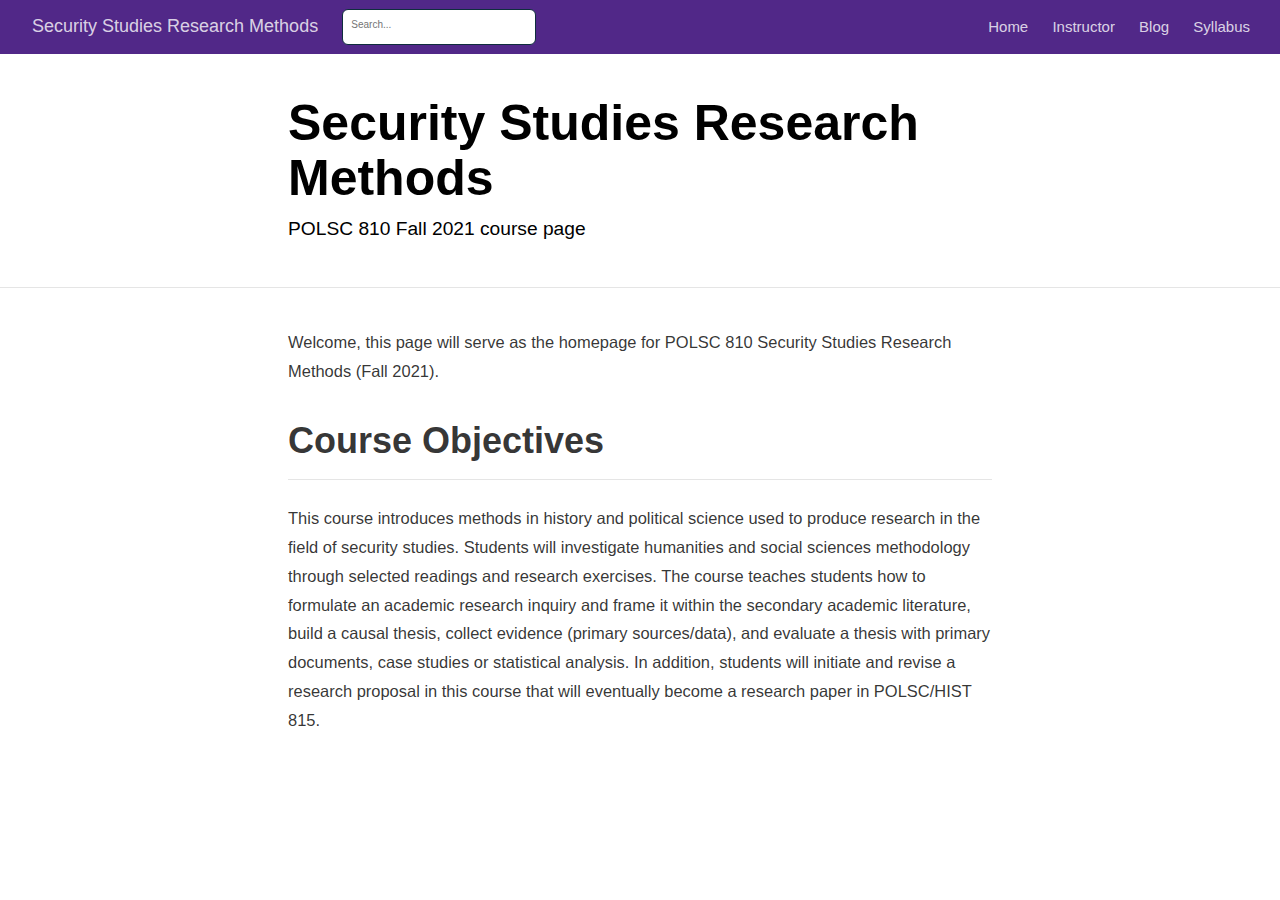
==== commit ded66346: "Create course page and modify for 810." ====
--- a/docs/index.html
+++ b/docs/index.html
@@ -86,22 +86,22 @@
 </style>
 
   <!--radix_placeholder_meta_tags-->
-  <title>US Foreign Policy: Security Studies Research Methods</title>
+  <title>Security Studies Research Methods</title>
 
   <meta property="description" itemprop="description" content="POLSC 810 Fall 2021 course page"/>
 
 
 
   <!--  https://developers.facebook.com/docs/sharing/webmasters#markup -->
-  <meta property="og:title" content="US Foreign Policy: Security Studies Research Methods"/>
+  <meta property="og:title" content="Security Studies Research Methods"/>
   <meta property="og:type" content="article"/>
   <meta property="og:description" content="POLSC 810 Fall 2021 course page"/>
   <meta property="og:locale" content="en_US"/>
-  <meta property="og:site_name" content="US Foreign Policy"/>
+  <meta property="og:site_name" content="Security Studies Research Methods"/>
 
   <!--  https://dev.twitter.com/cards/types/summary -->
   <meta property="twitter:card" content="summary"/>
-  <meta property="twitter:title" content="US Foreign Policy: Security Studies Research Methods"/>
+  <meta property="twitter:title" content="Security Studies Research Methods"/>
   <meta property="twitter:description" content="POLSC 810 Fall 2021 course page"/>
 
   <!--/radix_placeholder_meta_tags-->
@@ -2372,7 +2372,7 @@
 <header class="header header--fixed" role="banner">
 <nav class="distill-site-nav distill-site-header">
 <div class="nav-left">
-<a href="index.html" class="title">US Foreign Policy</a>
+<a href="index.html" class="title">Security Studies Research Methods</a>
 <input id="distill-search" class="nav-search hidden" type="text" placeholder="Search..."/>
 </div>
 <div class="nav-right">
